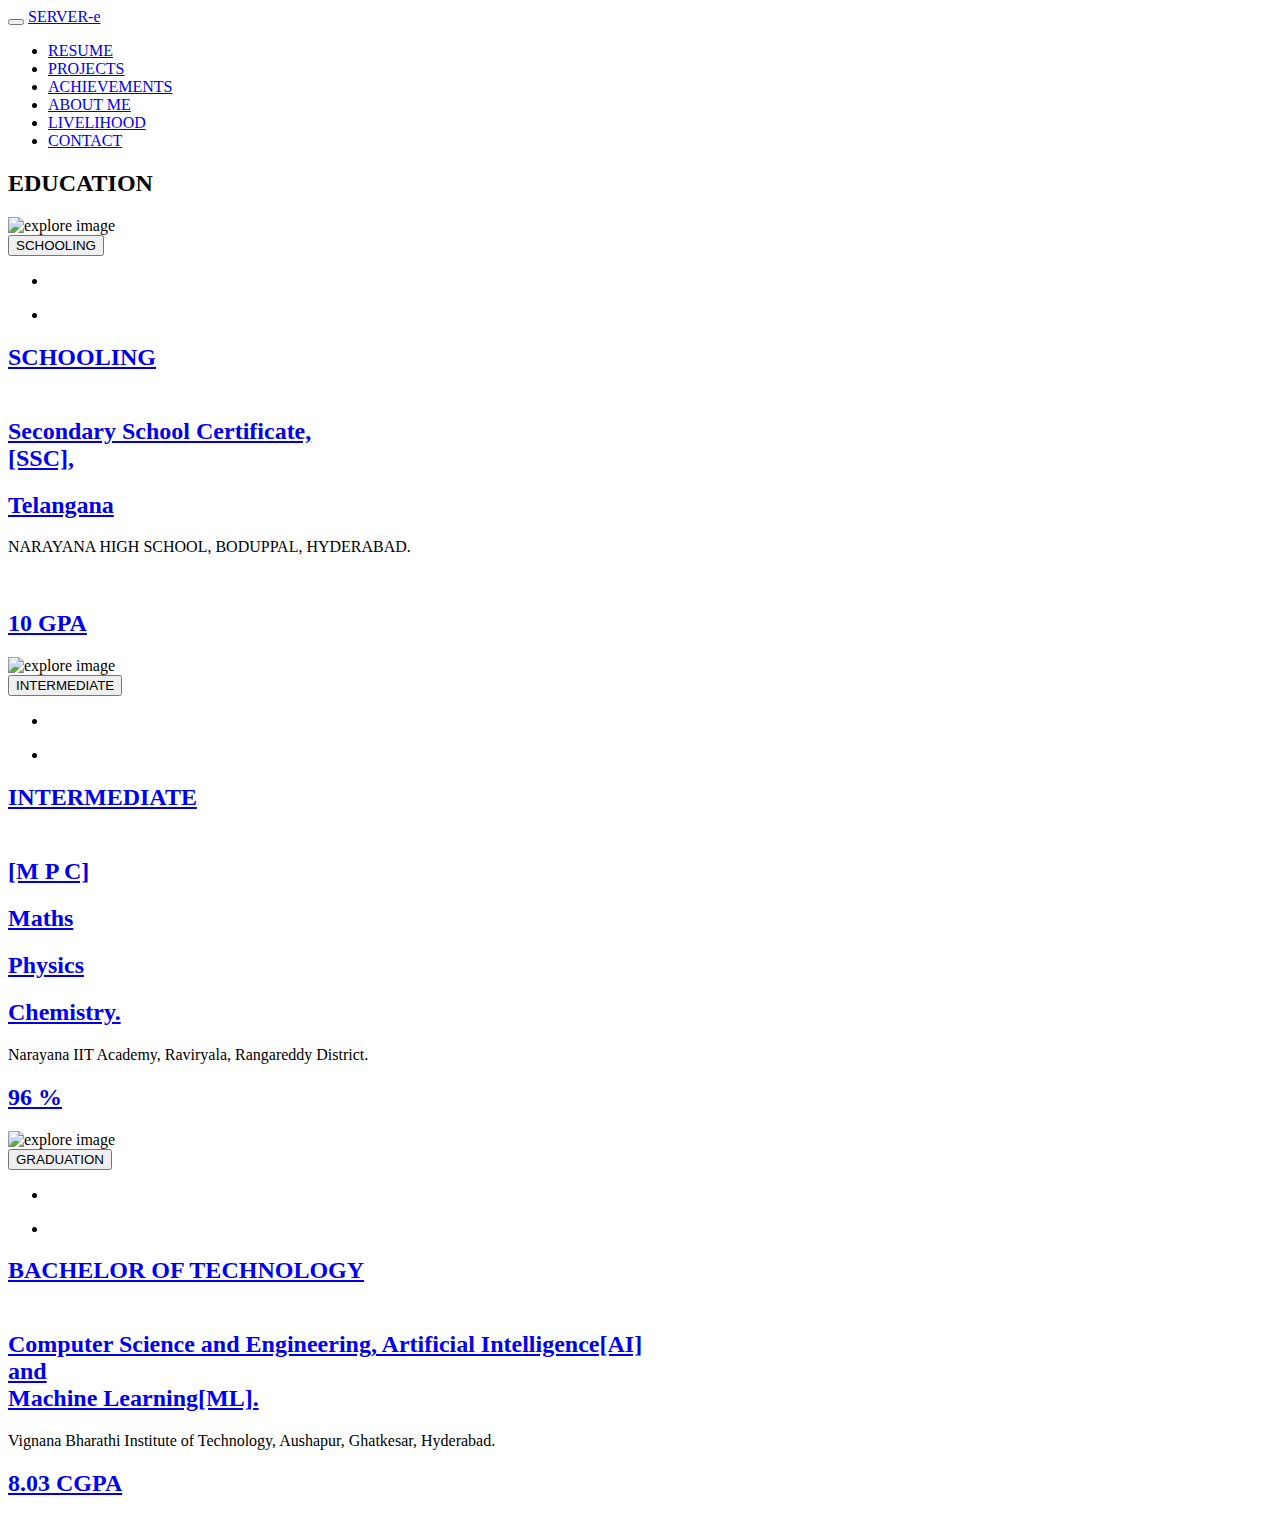
==== education.html @ ba2a2a51 "Add files via upload" ====
<!doctype html>
<html class="no-js" lang="en">

    <head>
        <!-- meta data -->
        <meta charset="utf-8">
        <meta http-equiv="X-UA-Compatible" content="IE=edge">
        <meta name="viewport" content="width=device-width, initial-scale=1">
        <!-- The above 3 meta tags *must* come first in the head; any other head content must come *after* these tags -->

        <!--font-family-->
		<link href="https://fonts.googleapis.com/css?family=Poppins:100,100i,200,200i,300,300i,400,400i,500,500i,600,600i,700,700i,800,800i,900,900i" rel="stylesheet">
        
        <!-- title of site -->
        <title>SERVER-e</title>

        <!-- For favicon png -->
		<link rel="shortcut icon" type="image/icon" href="assets/logo/nit.png"/>
       
        <!--font-awesome.min.css-->
        <link rel="stylesheet" href="assets/css/font-awesome.min.css">

        <!--linear icon css-->
		<link rel="stylesheet" href="assets/css/linearicons.css">

		<!--animate.css-->
        <link rel="stylesheet" href="assets/css/animate.css">

		<!--flaticon.css-->
        <link rel="stylesheet" href="assets/css/flaticon.css">

		<!--slick.css-->
        <link rel="stylesheet" href="assets/css/slick.css">
		<link rel="stylesheet" href="assets/css/slick-theme.css">
		
        <!--bootstrap.min.css-->
        <link rel="stylesheet" href="assets/css/bootstrap.min.css">
		
		<!-- bootsnav -->
		<link rel="stylesheet" href="assets/css/bootsnav.css" >	
        
        <!--style.css-->
        <link rel="stylesheet" href="assets/css/ele.css">
        
        <!--responsive.css-->
        <link rel="stylesheet" href="assets/css/responsive.css">
        
        <!-- HTML5 shim and Respond.js for IE8 support of HTML5 elements and media queries -->
        <!-- WARNING: Respond.js doesn't work if you view the page via file:// -->
		
        <!--[if lt IE 9]>
			<script src="https://oss.maxcdn.com/html5shiv/3.7.3/html5shiv.min.js"></script>
			<script src="https://oss.maxcdn.com/respond/1.4.2/respond.min.js"></script>
        <![endif]-->

    </head>
	
	<body>
		<!--[if lte IE 9]>
            <p class="browserupgrade">You are using an <strong>outdated</strong> browser. Please <a href="https://browsehappy.com/">upgrade your browser</a> to improve your experience and security.</p>
        <![endif]-->
		
		<!--header-top start -->
		<!--/.header-top-->
		<!--header-top end -->

		<!-- top-area Start -->
		<section class="top-area">
			<div class="header-area">
				<!-- Start Navigation -->
			    <nav class="navbar navbar-default bootsnav  navbar-sticky navbar-scrollspy"  data-minus-value-desktop="70" data-minus-value-mobile="55" data-speed="1000">

			        <div class="container">

			            <!-- Start Header Navigation -->
			            <div class="navbar-header">
			                <button type="button" class="navbar-toggle" data-toggle="collapse" data-target="#navbar-menu">
			                    <i class="fa fa-bars"></i>
			                </button>
			                <a class="navbar-brand" href="index.html">SERVER<span>-e</span></a>

			            </div><!--/.navbar-header-->
			            <!-- End Header Navigation -->

			            <!-- Collect the nav links, forms, and other content for toggling -->
			            <div class="collapse navbar-collapse menu-ui-design" id="navbar-menu">
			                <ul class="nav navbar-nav navbar-right" data-in="fadeInDown" data-out="fadeOutUp">
			                    <li class=" scroll active"><a href="#home">RESUME</a></li>
			                    <li class="scroll"><a href="#works">PROJECTS</a></li>
			                    <li class="scroll"><a href="#explore">ACHIEVEMENTS</a></li>
			                    <li class="scroll"><a href="#reviews">ABOUT ME</a></li>
			                    <li class="scroll"><a href="#blog">LIVELIHOOD</a></li>
			                    <li class="scroll"><a href="#contact">CONTACT</a></li>
			                </ul><!--/.nav -->
			            </div><!-- /.navbar-collapse -->
			        </div><!--/.container-->
			    </nav><!--/nav-->
			    <!-- End Navigation -->
			</div><!--/.header-area-->
		    <div class="clearfix"></div>

		</section><!-- /.top-area-->
		<!-- top-area End -->

		<!--welcome-hero start -->
		<section id="home" class="welcome-hero">
			<div class="container">
				<div class="welcome-hero-txt">
					<h2>EDUCATION</h2>
				</div>
				<div class="welcome-hero-serch-box">
				</div>
			</div>

		</section><!--/.welcome-hero-->
		<!--welcome-hero end -->

        <section id="explore" class="explore">
			<div class="container">
				<div class="explore-content">
					<div class="row">
						<div class=" col-md-4 col-sm-6">
							<div class="single-explore-item">
								<div class="single-explore-img">
									<img src="assets/images/Education/i1.jpg" alt="explore image">
									<div class="single-explore-img-info">
										<button onclick="window.location.href='#'">SCHOOLING</button>
										<div class="single-explore-image-icon-box">
											<ul>
												<li>
													<div class="single-explore-image-icon">
														<i class="fa fa-arrows-alt"></i>
													</div>
												</li>
												<li>
													<div class="single-explore-image-icon">
														<i class="fa fa-bookmark-o"></i>
													</div>
												</li>
											</ul>
										</div>
									</div>
								</div>
								<div class="single-explore-txt bg-theme-1">
									<h2><a href="#">SCHOOLING</a></h2>
                                    <h2><a href="#"><br>Secondary School Certificate,<br>[SSC],</a></h2>
                                    <h2><a href="#">Telangana</a></h2>
									
									
									<div class="explore-person">
										<div class="row">
											<div class="col-sm-10">
												<p>
                                                    NARAYANA HIGH SCHOOL, BODUPPAL, HYDERABAD.
                                                </p>
												<br>
											</div>
										</div>
									</div>
									<div class="explore-open-close-part">
										<div class="row">
											<div class="col-sm-5">
                                                <h2><a href="#">10 GPA</a></h2>
											</div>
                                                   
										</div>
									</div>
								</div>
							</div>
						</div>
						<div class="col-md-4 col-sm-6">
							<div class="single-explore-item">
								<div class="single-explore-img">
									<img src="assets/images/Education/i2.jpg" alt="explore image">
									<div class="single-explore-img-info">
										<button onclick="window.location.href='#'">INTERMEDIATE</button>
										<div class="single-explore-image-icon-box">
											<ul>
												<li>
													<div class="single-explore-image-icon">
														<i class="fa fa-arrows-alt"></i>
													</div>
												</li>
												<li>
													<div class="single-explore-image-icon">
														<i class="fa fa-bookmark-o"></i>
													</div>
												</li>
											</ul>
										</div>
									</div>
								</div>
								<div class="single-explore-txt bg-theme-2">
									<h2><a href="#">INTERMEDIATE</a></h2>
                                    <h2><a href="#"><br>[M P C]</a></h2>
                                    <h2><a href="#">Maths</a></h2>
                                    <h2><a href="#">Physics</a></h2>
                                    <h2><a href="#">Chemistry.</a></h2>
									<div class="explore-person">
										<div class="row">
											<div class="col-sm-10">
												<p>
                                                    Narayana IIT Academy, Raviryala, Rangareddy District.
												</p>
											</div>
										</div>
									</div>
									<div class="explore-open-close-part">
										<div class="row">
											<div class="col-sm-5">
                                                <h2><a href="#">96 %</a></h2>
											</div>
                                            
										</div>
									</div>
								</div>
							</div>
						</div>
						<div class="col-md-4 col-sm-6">
							<div class="single-explore-item">
								<div class="single-explore-img">
									<img src="assets/images/Education/i3.png" alt="explore image">
									<div class="single-explore-img-info">
										<button onclick="window.location.href='#'">GRADUATION</button>
										<div class="single-explore-image-icon-box">
											<ul>
												<li>
													<div class="single-explore-image-icon">
														<i class="fa fa-arrows-alt"></i>
													</div>
												</li>
												<li>
													<div class="single-explore-image-icon">
														<i class="fa fa-bookmark-o"></i>
													</div>
												</li>
											</ul>
										</div>
									</div>
								</div>
								<div class="single-explore-txt bg-theme-3">
									<h2><a href="#">BACHELOR OF TECHNOLOGY</a></h2>
                                    <h2><a href="#"><br>Computer Science and Engineering, Artificial Intelligence[AI]<br>and<br>Machine Learning[ML].</a></h2>
									
									<div class="explore-person">
										<div class="row">
											<div class="col-sm-10">
												<p>
                                                    Vignana Bharathi Institute of Technology, Aushapur, Ghatkesar, Hyderabad.
												</p>
											</div>
										</div>
									</div>
									<div class="explore-open-close-part">
										<div class="row">
											<div class="col-sm-5">
                                                <h2><a href="#">8.03 CGPA</a></h2>
											</div>
										</div>
									</div>
								</div>
							</div>
						</div>
					</div>
				</div>
			</div><!--/.container-->

		</section><!--/.explore-->
		
        
        
        
            
            
            

    </body>
</html>
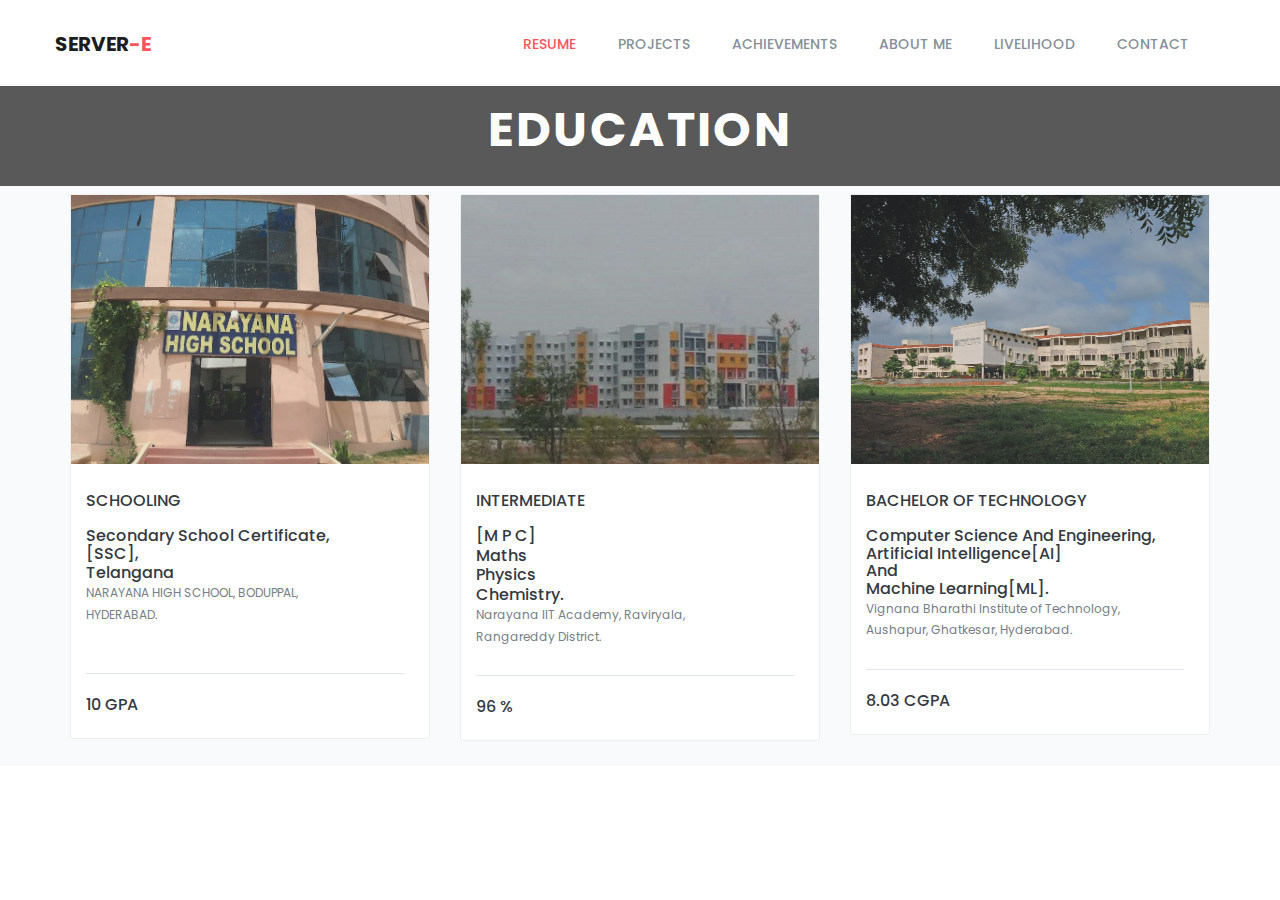
==== commit 3aef5ddf: "Update education.html" ====
--- a/education.html
+++ b/education.html
@@ -15,35 +15,35 @@
         <title>SERVER-e</title>
 
         <!-- For favicon png -->
-		<link rel="shortcut icon" type="image/icon" href="assets/logo/nit.png"/>
+		<link rel="shortcut icon" type="image/icon" href="nit.png"/>
        
         <!--font-awesome.min.css-->
         <link rel="stylesheet" href="assets/css/font-awesome.min.css">
 
         <!--linear icon css-->
-		<link rel="stylesheet" href="assets/css/linearicons.css">
+		<link rel="stylesheet" href="linearicons.css">
 
 		<!--animate.css-->
-        <link rel="stylesheet" href="assets/css/animate.css">
+        <link rel="stylesheet" href="animate.css">
 
 		<!--flaticon.css-->
-        <link rel="stylesheet" href="assets/css/flaticon.css">
+        <link rel="stylesheet" href="flaticon.css">
 
 		<!--slick.css-->
-        <link rel="stylesheet" href="assets/css/slick.css">
-		<link rel="stylesheet" href="assets/css/slick-theme.css">
+        <link rel="stylesheet" href="slick.css">
+		<link rel="stylesheet" href="slick-theme.css">
 		
         <!--bootstrap.min.css-->
-        <link rel="stylesheet" href="assets/css/bootstrap.min.css">
+        <link rel="stylesheet" href="bootstrap.min.css">
 		
 		<!-- bootsnav -->
-		<link rel="stylesheet" href="assets/css/bootsnav.css" >	
+		<link rel="stylesheet" href="bootsnav.css" >	
         
         <!--style.css-->
-        <link rel="stylesheet" href="assets/css/ele.css">
+        <link rel="stylesheet" href="ele.css">
         
         <!--responsive.css-->
-        <link rel="stylesheet" href="assets/css/responsive.css">
+        <link rel="stylesheet" href="responsive.css">
         
         <!-- HTML5 shim and Respond.js for IE8 support of HTML5 elements and media queries -->
         <!-- WARNING: Respond.js doesn't work if you view the page via file:// -->
@@ -122,7 +122,7 @@
 						<div class=" col-md-4 col-sm-6">
 							<div class="single-explore-item">
 								<div class="single-explore-img">
-									<img src="assets/images/Education/i1.jpg" alt="explore image">
+									<img src="i1.jpg" alt="explore image">
 									<div class="single-explore-img-info">
 										<button onclick="window.location.href='#'">SCHOOLING</button>
 										<div class="single-explore-image-icon-box">
@@ -171,7 +171,7 @@
 						<div class="col-md-4 col-sm-6">
 							<div class="single-explore-item">
 								<div class="single-explore-img">
-									<img src="assets/images/Education/i2.jpg" alt="explore image">
+									<img src="i2.jpg" alt="explore image">
 									<div class="single-explore-img-info">
 										<button onclick="window.location.href='#'">INTERMEDIATE</button>
 										<div class="single-explore-image-icon-box">
@@ -219,7 +219,7 @@
 						<div class="col-md-4 col-sm-6">
 							<div class="single-explore-item">
 								<div class="single-explore-img">
-									<img src="assets/images/Education/i3.png" alt="explore image">
+									<img src="i3.png" alt="explore image">
 									<div class="single-explore-img-info">
 										<button onclick="window.location.href='#'">GRADUATION</button>
 										<div class="single-explore-image-icon-box">
@@ -275,4 +275,4 @@
             
 
     </body>
-</html>+</html>
--- a/linearicons.css
+++ b/linearicons.css
@@ -0,0 +1,536 @@
+@font-face {
+	font-family: 'Linearicons-Free';
+	src:url('../fonts/Linearicons-Free.eot?w118d');
+	src:url('../fonts/Linearicons-Free.eot?#iefixw118d') format('embedded-opentype'),
+		url('../fonts/Linearicons-Free.woff2?w118d') format('woff2'),
+		url('../fonts/Linearicons-Free.woff?w118d') format('woff'),
+		url('../fonts/Linearicons-Free.ttf?w118d') format('truetype'),
+		url('../fonts/Linearicons-Free.svg?w118d#Linearicons-Free') format('svg');
+	font-weight: normal;
+	font-style: normal;
+}
+
+.lnr {
+	font-family: 'Linearicons-Free';
+	speak: none;
+	font-style: normal;
+	font-weight: normal;
+	font-variant: normal;
+	text-transform: none;
+	line-height: 1;
+
+	/* Better Font Rendering =========== */
+	-webkit-font-smoothing: antialiased;
+	-moz-osx-font-smoothing: grayscale;
+}
+
+.lnr-home:before {
+	content: "\e800";
+}
+.lnr-apartment:before {
+	content: "\e801";
+}
+.lnr-pencil:before {
+	content: "\e802";
+}
+.lnr-magic-wand:before {
+	content: "\e803";
+}
+.lnr-drop:before {
+	content: "\e804";
+}
+.lnr-lighter:before {
+	content: "\e805";
+}
+.lnr-poop:before {
+	content: "\e806";
+}
+.lnr-sun:before {
+	content: "\e807";
+}
+.lnr-moon:before {
+	content: "\e808";
+}
+.lnr-cloud:before {
+	content: "\e809";
+}
+.lnr-cloud-upload:before {
+	content: "\e80a";
+}
+.lnr-cloud-download:before {
+	content: "\e80b";
+}
+.lnr-cloud-sync:before {
+	content: "\e80c";
+}
+.lnr-cloud-check:before {
+	content: "\e80d";
+}
+.lnr-database:before {
+	content: "\e80e";
+}
+.lnr-lock:before {
+	content: "\e80f";
+}
+.lnr-cog:before {
+	content: "\e810";
+}
+.lnr-trash:before {
+	content: "\e811";
+}
+.lnr-dice:before {
+	content: "\e812";
+}
+.lnr-heart:before {
+	content: "\e813";
+}
+.lnr-star:before {
+	content: "\e814";
+}
+.lnr-star-half:before {
+	content: "\e815";
+}
+.lnr-star-empty:before {
+	content: "\e816";
+}
+.lnr-flag:before {
+	content: "\e817";
+}
+.lnr-envelope:before {
+	content: "\e818";
+}
+.lnr-paperclip:before {
+	content: "\e819";
+}
+.lnr-inbox:before {
+	content: "\e81a";
+}
+.lnr-eye:before {
+	content: "\e81b";
+}
+.lnr-printer:before {
+	content: "\e81c";
+}
+.lnr-file-empty:before {
+	content: "\e81d";
+}
+.lnr-file-add:before {
+	content: "\e81e";
+}
+.lnr-enter:before {
+	content: "\e81f";
+}
+.lnr-exit:before {
+	content: "\e820";
+}
+.lnr-graduation-hat:before {
+	content: "\e821";
+}
+.lnr-license:before {
+	content: "\e822";
+}
+.lnr-music-note:before {
+	content: "\e823";
+}
+.lnr-film-play:before {
+	content: "\e824";
+}
+.lnr-camera-video:before {
+	content: "\e825";
+}
+.lnr-camera:before {
+	content: "\e826";
+}
+.lnr-picture:before {
+	content: "\e827";
+}
+.lnr-book:before {
+	content: "\e828";
+}
+.lnr-bookmark:before {
+	content: "\e829";
+}
+.lnr-user:before {
+	content: "\e82a";
+}
+.lnr-users:before {
+	content: "\e82b";
+}
+.lnr-shirt:before {
+	content: "\e82c";
+}
+.lnr-store:before {
+	content: "\e82d";
+}
+.lnr-cart:before {
+	content: "\e82e";
+}
+.lnr-tag:before {
+	content: "\e82f";
+}
+.lnr-phone-handset:before {
+	content: "\e830";
+}
+.lnr-phone:before {
+	content: "\e831";
+}
+.lnr-pushpin:before {
+	content: "\e832";
+}
+.lnr-map-marker:before {
+	content: "\e833";
+}
+.lnr-map:before {
+	content: "\e834";
+}
+.lnr-location:before {
+	content: "\e835";
+}
+.lnr-calendar-full:before {
+	content: "\e836";
+}
+.lnr-keyboard:before {
+	content: "\e837";
+}
+.lnr-spell-check:before {
+	content: "\e838";
+}
+.lnr-screen:before {
+	content: "\e839";
+}
+.lnr-smartphone:before {
+	content: "\e83a";
+}
+.lnr-tablet:before {
+	content: "\e83b";
+}
+.lnr-laptop:before {
+	content: "\e83c";
+}
+.lnr-laptop-phone:before {
+	content: "\e83d";
+}
+.lnr-power-switch:before {
+	content: "\e83e";
+}
+.lnr-bubble:before {
+	content: "\e83f";
+}
+.lnr-heart-pulse:before {
+	content: "\e840";
+}
+.lnr-construction:before {
+	content: "\e841";
+}
+.lnr-pie-chart:before {
+	content: "\e842";
+}
+.lnr-chart-bars:before {
+	content: "\e843";
+}
+.lnr-gift:before {
+	content: "\e844";
+}
+.lnr-diamond:before {
+	content: "\e845";
+}
+.lnr-linearicons:before {
+	content: "\e846";
+}
+.lnr-dinner:before {
+	content: "\e847";
+}
+.lnr-coffee-cup:before {
+	content: "\e848";
+}
+.lnr-leaf:before {
+	content: "\e849";
+}
+.lnr-paw:before {
+	content: "\e84a";
+}
+.lnr-rocket:before {
+	content: "\e84b";
+}
+.lnr-briefcase:before {
+	content: "\e84c";
+}
+.lnr-bus:before {
+	content: "\e84d";
+}
+.lnr-car:before {
+	content: "\e84e";
+}
+.lnr-train:before {
+	content: "\e84f";
+}
+.lnr-bicycle:before {
+	content: "\e850";
+}
+.lnr-wheelchair:before {
+	content: "\e851";
+}
+.lnr-select:before {
+	content: "\e852";
+}
+.lnr-earth:before {
+	content: "\e853";
+}
+.lnr-smile:before {
+	content: "\e854";
+}
+.lnr-sad:before {
+	content: "\e855";
+}
+.lnr-neutral:before {
+	content: "\e856";
+}
+.lnr-mustache:before {
+	content: "\e857";
+}
+.lnr-alarm:before {
+	content: "\e858";
+}
+.lnr-bullhorn:before {
+	content: "\e859";
+}
+.lnr-volume-high:before {
+	content: "\e85a";
+}
+.lnr-volume-medium:before {
+	content: "\e85b";
+}
+.lnr-volume-low:before {
+	content: "\e85c";
+}
+.lnr-volume:before {
+	content: "\e85d";
+}
+.lnr-mic:before {
+	content: "\e85e";
+}
+.lnr-hourglass:before {
+	content: "\e85f";
+}
+.lnr-undo:before {
+	content: "\e860";
+}
+.lnr-redo:before {
+	content: "\e861";
+}
+.lnr-sync:before {
+	content: "\e862";
+}
+.lnr-history:before {
+	content: "\e863";
+}
+.lnr-clock:before {
+	content: "\e864";
+}
+.lnr-download:before {
+	content: "\e865";
+}
+.lnr-upload:before {
+	content: "\e866";
+}
+.lnr-enter-down:before {
+	content: "\e867";
+}
+.lnr-exit-up:before {
+	content: "\e868";
+}
+.lnr-bug:before {
+	content: "\e869";
+}
+.lnr-code:before {
+	content: "\e86a";
+}
+.lnr-link:before {
+	content: "\e86b";
+}
+.lnr-unlink:before {
+	content: "\e86c";
+}
+.lnr-thumbs-up:before {
+	content: "\e86d";
+}
+.lnr-thumbs-down:before {
+	content: "\e86e";
+}
+.lnr-magnifier:before {
+	content: "\e86f";
+}
+.lnr-cross:before {
+	content: "\e870";
+}
+.lnr-menu:before {
+	content: "\e871";
+}
+.lnr-list:before {
+	content: "\e872";
+}
+.lnr-chevron-up:before {
+	content: "\e873";
+}
+.lnr-chevron-down:before {
+	content: "\e874";
+}
+.lnr-chevron-left:before {
+	content: "\e875";
+}
+.lnr-chevron-right:before {
+	content: "\e876";
+}
+.lnr-arrow-up:before {
+	content: "\e877";
+}
+.lnr-arrow-down:before {
+	content: "\e878";
+}
+.lnr-arrow-left:before {
+	content: "\e879";
+}
+.lnr-arrow-right:before {
+	content: "\e87a";
+}
+.lnr-move:before {
+	content: "\e87b";
+}
+.lnr-warning:before {
+	content: "\e87c";
+}
+.lnr-question-circle:before {
+	content: "\e87d";
+}
+.lnr-menu-circle:before {
+	content: "\e87e";
+}
+.lnr-checkmark-circle:before {
+	content: "\e87f";
+}
+.lnr-cross-circle:before {
+	content: "\e880";
+}
+.lnr-plus-circle:before {
+	content: "\e881";
+}
+.lnr-circle-minus:before {
+	content: "\e882";
+}
+.lnr-arrow-up-circle:before {
+	content: "\e883";
+}
+.lnr-arrow-down-circle:before {
+	content: "\e884";
+}
+.lnr-arrow-left-circle:before {
+	content: "\e885";
+}
+.lnr-arrow-right-circle:before {
+	content: "\e886";
+}
+.lnr-chevron-up-circle:before {
+	content: "\e887";
+}
+.lnr-chevron-down-circle:before {
+	content: "\e888";
+}
+.lnr-chevron-left-circle:before {
+	content: "\e889";
+}
+.lnr-chevron-right-circle:before {
+	content: "\e88a";
+}
+.lnr-crop:before {
+	content: "\e88b";
+}
+.lnr-frame-expand:before {
+	content: "\e88c";
+}
+.lnr-frame-contract:before {
+	content: "\e88d";
+}
+.lnr-layers:before {
+	content: "\e88e";
+}
+.lnr-funnel:before {
+	content: "\e88f";
+}
+.lnr-text-format:before {
+	content: "\e890";
+}
+.lnr-text-format-remove:before {
+	content: "\e891";
+}
+.lnr-text-size:before {
+	content: "\e892";
+}
+.lnr-bold:before {
+	content: "\e893";
+}
+.lnr-italic:before {
+	content: "\e894";
+}
+.lnr-underline:before {
+	content: "\e895";
+}
+.lnr-strikethrough:before {
+	content: "\e896";
+}
+.lnr-highlight:before {
+	content: "\e897";
+}
+.lnr-text-align-left:before {
+	content: "\e898";
+}
+.lnr-text-align-center:before {
+	content: "\e899";
+}
+.lnr-text-align-right:before {
+	content: "\e89a";
+}
+.lnr-text-align-justify:before {
+	content: "\e89b";
+}
+.lnr-line-spacing:before {
+	content: "\e89c";
+}
+.lnr-indent-increase:before {
+	content: "\e89d";
+}
+.lnr-indent-decrease:before {
+	content: "\e89e";
+}
+.lnr-pilcrow:before {
+	content: "\e89f";
+}
+.lnr-direction-ltr:before {
+	content: "\e8a0";
+}
+.lnr-direction-rtl:before {
+	content: "\e8a1";
+}
+.lnr-page-break:before {
+	content: "\e8a2";
+}
+.lnr-sort-alpha-asc:before {
+	content: "\e8a3";
+}
+.lnr-sort-amount-asc:before {
+	content: "\e8a4";
+}
+.lnr-hand:before {
+	content: "\e8a5";
+}
+.lnr-pointer-up:before {
+	content: "\e8a6";
+}
+.lnr-pointer-right:before {
+	content: "\e8a7";
+}
+.lnr-pointer-down:before {
+	content: "\e8a8";
+}
+.lnr-pointer-left:before {
+	content: "\e8a9";
+}--- a/flaticon.css
+++ b/flaticon.css
@@ -0,0 +1,43 @@
+	/*
+  	Flaticon icon font: Flaticon
+  	Creation date: 16/05/2018 10:21
+  	*/
+
+@font-face {
+  font-family: "Flaticon";
+  src: url("../fonts/Flaticon.eot");
+  src: url("../fonts/Flaticon.eot?#iefix") format("embedded-opentype"),
+       url("../fonts/Flaticon.woff") format("woff"),
+       url("../fonts/Flaticon.ttf") format("truetype"),
+       url("../fonts/Flaticon.svg#Flaticon") format("svg");
+  font-weight: normal;
+  font-style: normal;
+}
+
+@media screen and (-webkit-min-device-pixel-ratio:0) {
+  @font-face {
+    font-family: "Flaticon";
+    src: url("../fonts/Flaticon.svg#Flaticon") format("svg");
+  }
+}
+
+[class^="flaticon-"]:before, [class*=" flaticon-"]:before,
+[class^="flaticon-"]:after, [class*=" flaticon-"]:after {   
+  font-family: Flaticon;
+  font-size: 20px;
+  font-style: normal;
+  margin-left: 0px;
+}
+
+.flaticon-placeholder:before { content: "\f100"; }
+.flaticon-search:before { content: "\f101"; }
+.flaticon-gps-fixed-indicator:before { content: "\f102"; }
+.flaticon-list-with-dots:before { content: "\f103"; }
+.flaticon-transport:before { content: "\f104"; }
+.flaticon-pills:before { content: "\f105"; }
+.flaticon-building:before { content: "\f106"; }
+.flaticon-travel:before { content: "\f107"; }
+.flaticon-restaurant:before { content: "\f108"; }
+.flaticon-location-on-road:before { content: "\f109"; }
+.flaticon-networking:before { content: "\f10a"; }
+.flaticon-lightbulb-idea:before { content: "\f10b"; }--- a/bootsnav.css
+++ b/bootsnav.css
@@ -0,0 +1,1474 @@
+/* ==============================================================
+
+Template name : Bootsnav - Multi Purpose Header
+Categorie : Bootstrap Menu in CSS
+Author : adamnurdin01
+Version : v.1.2
+Created : 2016-06-02
+Last update : 2016-10-19
+
+============================================================== */
+
+/* MEGAMENU STYLE
+=================================*/
+nav.bootsnav .dropdown.megamenu-fw {
+    position: static;
+}
+
+nav.bootsnav .container {
+    position: relative;
+}
+
+nav.bootsnav .megamenu-fw .dropdown-menu {
+    left: auto;
+}
+
+nav.bootsnav .megamenu-content {
+    padding: 15px;
+    width: 100% !important;
+}
+
+nav.bootsnav .megamenu-content .title{
+    margin-top: 0;
+}
+
+nav.bootsnav .dropdown.megamenu-fw .dropdown-menu {
+    left: 0;
+    right: 0;
+}
+
+/* Navbar
+=================================*/
+nav.navbar.bootsnav{
+    margin-bottom: 0;
+    -moz-border-radius: 0px;
+    -webkit-border-radius: 0px;
+    -o-border-radius: 0px;
+    border-radius: 0px;
+    background-color: #fff;
+    border: none;
+    border-bottom: solid 1px #e0e0e0;
+    z-index: 9;
+}
+
+nav.navbar.bootsnav ul.nav > li > a{
+    color: #6f6f6f;
+    background-color: transparent;
+    outline: none;
+    margin-bottom: -2px;
+}
+
+nav.navbar.bootsnav ul.nav li.megamenu-fw > a:hover,
+nav.navbar.bootsnav ul.nav li.megamenu-fw > a:focus,
+nav.navbar.bootsnav ul.nav li.active > a:hover,
+nav.navbar.bootsnav ul.nav li.active > a:focus,
+nav.navbar.bootsnav ul.nav li.active > a{
+    background-color: transparent;
+}
+
+nav.navbar.bootsnav .navbar-toggle{
+    background-color: #fff;
+    border: none;
+    padding: 0;
+    font-size: 18px;
+    position: relative;
+    top: 5px;
+}
+
+nav.navbar.bootsnav ul.nav .dropdown-menu .dropdown-menu{
+    top: 0;
+    left: 100%;
+}
+
+nav.navbar.bootsnav ul.nav ul.dropdown-menu > li > a{
+    white-space:normal;
+}
+
+
+ul.menu-col{
+    padding: 0;
+    margin: 0;
+    list-style: none;
+}
+
+ul.menu-col li a{
+    color: #6f6f6f;
+}
+
+ul.menu-col li a:hover,
+ul.menu-col li a:focus{
+    text-decoration: none;
+}
+
+/* Navbar Full
+=================================*/
+nav.bootsnav.navbar-full{
+    padding-bottom: 10px;
+    padding-top: 10px;
+}
+
+nav.bootsnav.navbar-full .navbar-header{
+    display: block;
+    width: 100%;
+}
+
+nav.bootsnav.navbar-full .navbar-toggle{
+    display: inline-block;
+    margin-right: 0;
+    position: relative;
+    top: 0;
+    font-size: 30px;
+    -webkit-transition: all 1s ease-in-out;
+	-moz-transition: all 1s ease-in-out;
+	-o-transition: all 1s ease-in-out;
+	-ms-transition: all 1s ease-in-out;
+	transition: all 1s ease-in-out;
+}
+
+nav.bootsnav.navbar-full .navbar-collapse{
+    position: fixed;
+    width: 100%;
+    height: 100% !important;
+    top: 0;
+    left: 0;
+    padding: 0;
+    display: none !important;
+    z-index: 9;
+}
+
+nav.bootsnav.navbar-full .navbar-collapse.in{
+    display: block !important;
+}
+
+nav.bootsnav.navbar-full .navbar-collapse .nav-full{
+    overflow: auto;
+}
+
+nav.bootsnav.navbar-full .navbar-collapse .wrap-full-menu{
+    display: table-cell;
+    vertical-align: middle;
+    background-color: #fff;
+    overflow: auto;
+}
+
+nav.bootsnav.navbar-full .navbar-collapse .nav-full::-webkit-scrollbar {
+    width: 0;
+}
+
+nav.bootsnav.navbar-full .navbar-collapse .nav-full::-moz-scrollbar {
+    width: 0;
+}
+
+nav.bootsnav.navbar-full .navbar-collapse .nav-full::-ms-scrollbar {
+    width: 0;
+}
+
+nav.bootsnav.navbar-full .navbar-collapse .nav-full::-o-scrollbar {
+    width: 0;
+}
+
+
+nav.bootsnav.navbar-full .navbar-collapse ul.nav{
+    display: block;
+    width: 100%;
+    overflow: auto;
+}
+
+nav.bootsnav.navbar-full .navbar-collapse ul.nav a:hover,
+nav.bootsnav.navbar-full .navbar-collapse ul.nav a:focus,
+nav.bootsnav.navbar-full .navbar-collapse ul.nav a{
+    background-color: transparent;
+}
+
+nav.bootsnav.navbar-full .navbar-collapse ul.nav > li{
+    float: none;
+    display: block;
+    text-align: center;
+}
+
+nav.bootsnav.navbar-full .navbar-collapse ul.nav > li > a{
+    display: table;
+    margin: auto;
+    text-transform: uppercase;
+    font-weight: bold;
+    letter-spacing: 2px;
+    font-size: 24px;
+    padding: 10px 15px;
+}
+
+li.close-full-menu > a{
+    padding-top: 0px;
+    padding-bottom: 0px;
+}
+
+li.close-full-menu{
+    padding-top: 30px;
+    padding-bottom: 30px;
+}
+
+/* Atribute Navigation
+=================================*/
+.attr-nav{
+    float: right;
+    display: inline-block;
+    margin-left: 13px;
+    margin-right: -15px;
+}
+
+.attr-nav > ul{
+    padding: 0;
+    margin: 0 0 -7px 0;
+    list-style: none;
+    display: inline-block;
+}
+
+.attr-nav > ul > li{
+    float: left;
+    display: block;
+}
+
+.attr-nav > ul > li > a{
+    color: #6f6f6f;
+    display: block;
+    padding: 28px 15px;
+    position: relative;
+}
+
+.attr-nav > ul > li > a span.badge{
+    position: absolute;
+    top: 50%;
+    margin-top: -15px;
+    right: 5px;
+    font-size: 10px;
+    padding: 0;
+    width: 15px;
+    height: 15px;
+    padding-top: 2px;
+}
+
+.attr-nav > ul > li.dropdown ul.dropdown-menu{
+    -moz-border-radius: 0px;
+    -webkit-border-radius: 0px;
+    -o-border-radius: 0px;
+    border-radius: 0px;
+    -moz-box-shadow: 0px 0px 0px;
+    -webkit-box-shadow: 0px 0px 0px;
+    -o-box-shadow: 0px 0px 0px;
+    box-shadow: 0px 0px 0px;
+    border: solid 1px #e0e0e0;
+}
+
+ul.cart-list{
+    padding: 0 !important;
+    width: 250px !important;
+}
+
+ul.cart-list > li{
+    position: relative;
+    border-bottom: solid 1px #efefef;
+    padding: 15px 15px 23px 15px !important;
+}
+
+ul.cart-list > li > a.photo{
+    padding: 0 !important;
+    margin-right: 15px;
+    float: left;
+    display: block;
+    width: 50px;
+    height: 50px;
+    left: 15px;
+    top: 15px;
+}
+
+ul.cart-list > li img{
+    width: 50px;
+    height: 50px;
+    border: solid 1px #efefef;
+}
+
+ul.cart-list > li > h6{
+    margin: 0;
+}
+
+ul.cart-list > li > h6 > a.photo{
+    padding: 0 !important;
+    display: block;
+}
+
+ul.cart-list > li > p{
+    margin-bottom: 0;
+}
+
+ul.cart-list > li.total{
+    background-color: #f5f5f5;
+    padding-bottom: 15px !important;
+}
+
+ul.cart-list > li.total > .btn{
+    display: inline-block;
+    border-bottom: solid 1px #efefef;
+}
+
+ul.cart-list > li .price{
+    font-weight: bold;
+}
+
+ul.cart-list > li.total > span{
+    padding-top: 8px;
+}
+
+/* Top Search
+=================================*/
+.top-search{
+    background-color: #333;
+    padding: 10px 0;
+    display: none;
+}
+
+.top-search input.form-control{
+    background-color: transparent;
+    border: none;
+    -moz-box-shadow: 0px 0px 0px;
+    -webkit-box-shadow: 0px 0px 0px;
+    -o-box-shadow: 0px 0px 0px;
+    box-shadow: 0px 0px 0px;
+    color: #fff;
+    height: 40px;
+    padding: 0 15px;
+}
+
+.top-search .input-group-addon{
+    background-color: transparent;
+    border: none;
+    color: #fff;
+    padding-left: 0;
+    padding-right: 0;
+}
+
+.top-search .input-group-addon.close-search{
+    cursor: pointer;
+}
+
+/* Side Menu
+=================================*/
+body{
+    -webkit-transition: all 0.3s ease-in-out;
+	-moz-transition: all 0.3s ease-in-out;
+	-o-transition: all 0.3s ease-in-out;
+	-ms-transition: all 0.3s ease-in-out;
+	transition: all 0.3s ease-in-out;
+}
+
+body.on-side{
+    margin-left: -280px;
+}
+
+.side{
+    position: fixed;
+    overflow-y: auto;
+    top: 0;
+    right: -280px;
+    width: 280px;
+    padding: 25px 30px;
+    height: 100%;
+    display: block;
+    background-color: #333;
+    -webkit-transition: all 0.3s ease-in-out;
+	-moz-transition: all 0.3s ease-in-out;
+	-o-transition: all 0.3s ease-in-out;
+	-ms-transition: all 0.3s ease-in-out;
+	transition: all 0.3s ease-in-out;
+    z-index: 9;
+}
+
+.side.on{
+    right: 0;
+}
+
+.side .close-side{
+    float: right;
+    color: #fff;
+    position: relative;
+    z-index: 2;
+    font-size: 16px;
+}
+
+.side .widget{
+    position: relative;
+    z-index: 1;
+    margin-bottom: 25px;
+}
+
+.side .widget .title{
+    color: #fff;
+    margin-bottom: 15px;
+}
+
+.side .widget ul.link{
+    padding: 0;
+    margin: 0;
+    list-style: none;
+}
+
+.side .widget ul.link li a{
+    color: #9f9f9f;
+    letter-spacing: 1px;
+}
+
+.side .widget ul.link li a:focus,
+.side .widget ul.link li a:hover{
+    color: #fff;
+    text-decoration: none;
+}
+
+/* Share
+=================================*/
+nav.navbar.bootsnav .share{
+    padding: 0 30px;
+    margin-bottom: 30px;
+}
+
+nav.navbar.bootsnav .share ul{
+    display: inline-block;
+    padding: 0;
+    margin: 0 0 -7px 0;
+    list-style: none;
+}
+
+nav.navbar.bootsnav .share ul > li{
+    float: left;
+    display: block;
+    margin-right: 5px;
+}
+
+nav.navbar.bootsnav .share ul > li > a{
+    display: table-cell;
+    vertical-align: middle;
+    text-align: center;
+    width: 35px;
+    height: 35px;
+    -moz-border-radius: 50%;
+    -webkit-border-radius: 50%;
+    -o-border-radius: 50%;
+    border-radius: 50%;
+    background-color: #cfcfcf;
+    color: #fff;
+}
+
+/* Transparent
+=================================*/
+nav.navbar.bootsnav.navbar-fixed{
+    position: fixed;
+    display: block;
+    width: 100%;
+}
+
+nav.navbar.bootsnav.no-background{
+    -webkit-transition: all 1s ease-in-out;
+	-moz-transition: all 1s ease-in-out;
+	-o-transition: all 1s ease-in-out;
+	-ms-transition: all 1s ease-in-out;
+	transition: all 1s ease-in-out;
+}
+
+/* Navbar Sticky
+=================================*/
+.wrap-sticky{
+    position: relative;
+    -webkit-transition: all 0.3s ease-in-out;
+	-moz-transition: all 0.3s ease-in-out;
+	-o-transition: all 0.3s ease-in-out;
+	-ms-transition: all 0.3s ease-in-out;
+	transition: all 0.3s ease-in-out;
+}
+
+.wrap-sticky nav.navbar.bootsnav{
+    position: absolute;
+    width: 100%;
+    left: 0;
+    top: 0;
+}
+
+.wrap-sticky nav.navbar.bootsnav.sticked{
+    position: fixed;
+    -webkit-transition: all 0.2s ease-in-out;
+	-moz-transition: all 0.2s ease-in-out;
+	-o-transition: all 0.2s ease-in-out;
+	-ms-transition: all 0.2s ease-in-out;
+	transition: all 0.2s ease-in-out;
+}
+
+body.on-side .wrap-sticky nav.navbar.bootsnav.sticked{
+    left: -280px;
+}
+
+/* Navbar Responsive
+=================================*/
+@media (min-width: 1024px) and (max-width:1400px) {
+    body.wrap-nav-sidebar .wrapper .container{
+        width: 100%;
+        padding-left: 30px;
+        padding-right: 30px;
+    }
+}
+
+@media (min-width: 1024px) {
+    /* General Navbar
+    =================================*/
+    nav.navbar.bootsnav ul.nav .dropdown-menu .dropdown-menu{
+        margin-top: -2px;
+    }
+
+    nav.navbar.bootsnav ul.nav.navbar-right .dropdown-menu .dropdown-menu{
+        left: -200px;
+    }
+    
+    nav.navbar.bootsnav ul.nav > li > a{
+        padding: 30px 15px;
+        font-weight: 600;
+    }
+    
+    nav.navbar.bootsnav ul.nav > li.dropdown > a.dropdown-toggle:after{
+        font-family: 'FontAwesome';
+        content: "\f0d7";
+        margin-left: 5px;
+        margin-top: 2px;
+    }
+    
+    nav.navbar.bootsnav li.dropdown ul.dropdown-menu{
+        -moz-box-shadow: 0px 0px 0px;
+        -webkit-box-shadow: 0px 0px 0px;
+        -o-box-shadow: 0px 0px 0px;
+        box-shadow: 0px 0px 0px;
+        -moz-border-radius: 0px;
+        -webkit-border-radius: 0px;
+        -o-border-radius: 0px;
+        border-radius: 0px;
+        padding: 0;
+        width: 200px;
+        background: #fff;
+        border: solid 1px #e0e0e0;
+        border-top: solid 5px;
+    }
+    
+    nav.navbar.bootsnav li.dropdown ul.dropdown-menu > li a:hover,
+    nav.navbar.bootsnav li.dropdown ul.dropdown-menu > li a:hover{
+        background-color: transparent;
+    }
+    
+    nav.navbar.bootsnav li.dropdown ul.dropdown-menu > li > a{
+        padding: 10px 15px;
+        border-bottom: solid 1px #eee;
+        color: #6f6f6f;
+    }
+    
+    nav.navbar.bootsnav li.dropdown ul.dropdown-menu > li:last-child > a{
+        border-bottom: none;
+    }
+    
+    nav.navbar.bootsnav ul.navbar-right li.dropdown ul.dropdown-menu li a{
+        text-align: right;
+    }
+    
+    nav.navbar.bootsnav li.dropdown ul.dropdown-menu li.dropdown > a.dropdown-toggle:before{
+        font-family: 'FontAwesome';
+        float: right;
+        content: "\f105";
+        margin-top: 0;
+    }
+    
+    nav.navbar.bootsnav ul.navbar-right li.dropdown ul.dropdown-menu li.dropdown > a.dropdown-toggle:before{
+        font-family: 'FontAwesome';
+        float: left;
+        content: "\f104";
+        margin-top: 0;
+    }
+    
+    nav.navbar.bootsnav li.dropdown ul.dropdown-menu ul.dropdown-menu{
+        top: -3px;
+    }
+    
+    nav.navbar.bootsnav ul.dropdown-menu.megamenu-content{
+        padding: 0 15px !important;
+    }
+    
+    nav.navbar.bootsnav ul.dropdown-menu.megamenu-content > li{
+       padding: 25px 0 20px;
+    }
+    
+    nav.navbar.bootsnav ul.dropdown-menu.megamenu-content.tabbed{
+        padding: 0;
+    }
+    
+    nav.navbar.bootsnav ul.dropdown-menu.megamenu-content.tabbed > li{
+        padding: 0;
+    }
+    
+    nav.navbar.bootsnav ul.dropdown-menu.megamenu-content .col-menu{
+        padding: 0 30px;
+        margin: 0 -0.5px;
+        border-left: solid 1px #f0f0f0;
+        border-right: solid 1px #f0f0f0;
+    }
+    
+    nav.navbar.bootsnav ul.dropdown-menu.megamenu-content .col-menu:first-child{
+        border-left: none;
+    }
+    
+    nav.navbar.bootsnav ul.dropdown-menu.megamenu-content .col-menu:last-child{
+        border-right: none;
+    }
+    
+    nav.navbar.bootsnav ul.dropdown-menu.megamenu-content .content{
+        display: none;
+    }
+    
+    nav.navbar.bootsnav ul.dropdown-menu.megamenu-content .content ul.menu-col li a{
+        text-align: left;
+        padding: 5px 0;
+        display: block;
+        width: 100%;
+        margin-bottom: 0;
+        border-bottom: none;
+        color: #6f6f6f;
+    }
+    
+    nav.navbar.bootsnav.on ul.dropdown-menu.megamenu-content .content{
+        display: block !important;
+        height: auto !important;
+    }
+    
+    /* Navbar Transparent
+    =================================*/  
+    nav.navbar.bootsnav.no-background{
+        background-color: transparent;
+        border: none;
+    }
+    
+    nav.navbar.bootsnav.navbar-transparent .attr-nav{
+        padding-left: 15px;
+        margin-left: 30px;
+    }
+    
+    nav.navbar.bootsnav.navbar-transparent.white{
+        background-color: rgba(255,255,255,0.3);
+        border-bottom: solid 1px #bbb;
+    }
+    
+    nav.navbar.navbar-inverse.bootsnav.navbar-transparent.dark,
+    nav.navbar.bootsnav.navbar-transparent.dark{
+        background-color: rgba(0,0,0,0.3);
+        border-bottom: solid 1px #555;
+    }
+    
+    nav.navbar.bootsnav.navbar-transparent.white .attr-nav{
+        border-left: solid 1px #bbb;
+    }
+    
+    nav.navbar.navbar-inverse.bootsnav.navbar-transparent.dark .attr-nav,
+    nav.navbar.bootsnav.navbar-transparent.dark .attr-nav{
+        border-left: solid 1px #555;
+    }
+    
+    nav.navbar.bootsnav.no-background.white .attr-nav > ul > li > a,
+    nav.navbar.bootsnav.navbar-transparent.white .attr-nav > ul > li > a,
+    nav.navbar.bootsnav.navbar-transparent.white ul.nav > li > a,
+    nav.navbar.bootsnav.no-background.white ul.nav > li > a{
+        color: #fff;
+    }
+    
+    nav.navbar.bootsnav.navbar-transparent.dark .attr-nav > ul > li > a,
+    nav.navbar.bootsnav.navbar-transparent.dark ul.nav > li > a{
+        color: #eee;
+    }
+    
+    nav.navbar.bootsnav.navbar-fixed.navbar-transparent .logo-scrolled,
+    nav.navbar.bootsnav.navbar-fixed.no-background .logo-scrolled{
+        display: none;
+    }
+
+    nav.navbar.bootsnav.navbar-fixed.navbar-transparent .logo-display,
+    nav.navbar.bootsnav.navbar-fixed.no-background .logo-display{
+        display: block;
+    }
+
+    nav.navbar.bootsnav.navbar-fixed .logo-display{
+        display: none;
+    }
+
+    nav.navbar.bootsnav.navbar-fixed .logo-scrolled{
+        display: block;
+    }
+    
+    /* Atribute Navigation
+    =================================*/    
+    .attr-nav > ul > li.dropdown ul.dropdown-menu{
+        margin-top: 0;
+        margin-left: 55px;
+        width: 250px;
+        left: -250px;
+    }
+    
+    /* Menu Center
+    =================================*/
+    nav.navbar.bootsnav.menu-center .container{
+        position: relative;
+    }
+    
+    nav.navbar.bootsnav.menu-center ul.nav.navbar-center{
+        float:none;
+        margin: 0 auto;
+        display: table;
+        table-layout: fixed;
+    }
+    
+    nav.navbar.bootsnav.menu-center .navbar-header,
+    nav.navbar.bootsnav.menu-center .attr-nav{
+        position: absolute;
+    }
+    
+    nav.navbar.bootsnav.menu-center .attr-nav{
+        right: 15px;
+    }
+    
+    /* Navbar Brand top
+    =================================*/
+    nav.bootsnav.navbar-brand-top .navbar-header{
+        display: block;
+        width: 100%;
+        text-align: center;
+    }
+    
+    nav.bootsnav.navbar-brand-top ul.nav > li.dropdown > ul.dropdown-menu{
+        margin-top: 2px;
+    }
+    
+    nav.bootsnav.navbar-brand-top ul.nav > li.dropdown.megamenu-fw > ul.dropdown-menu{
+        margin-top: 0;
+    }
+    
+    nav.bootsnav.navbar-brand-top .navbar-header .navbar-brand{
+        display: inline-block;
+        float: none;
+        margin: 0;
+    }
+    
+    nav.bootsnav.navbar-brand-top .navbar-collapse{
+        text-align: center;
+    }
+    
+    nav.bootsnav.navbar-brand-top ul.nav{
+        display: inline-block;
+        float: none;
+        margin: 0 0 -5px 0;
+    }
+    
+    /* Navbar Center
+    =================================*/
+    nav.bootsnav.brand-center .navbar-header{
+        display: block;
+        width: 100%;
+        position: absolute;
+        text-align: center;
+        top: 0;
+        left: 0;
+    }
+    
+    nav.bootsnav.brand-center .navbar-brand{
+        display: inline-block;
+        float: none;
+    }
+    
+    nav.bootsnav.brand-center .navbar-collapse{
+        text-align: center;
+        display: inline-block;
+        padding-left: 0;
+        padding-right: 0;
+    }
+    
+    nav.bootsnav.brand-center ul.nav > li.dropdown > ul.dropdown-menu{
+        margin-top: 2px;
+    }
+    
+    nav.bootsnav.brand-center ul.nav > li.dropdown.megamenu-fw > ul.dropdown-menu{
+        margin-top: 0;
+    }
+    
+    nav.bootsnav.brand-center .navbar-collapse .col-half{
+        width: 50%;
+        float: left;
+        display: block;
+    }
+    
+    nav.bootsnav.brand-center .navbar-collapse .col-half.left{
+        text-align: right;
+        padding-right: 100px;
+    }
+    
+    nav.bootsnav.brand-center .navbar-collapse .col-half.right{
+        text-align: left;
+        padding-left: 100px;
+    }
+    
+    nav.bootsnav.brand-center ul.nav{
+        float: none !important;
+        margin-bottom: -5px !important;
+        display: inline-block !important;
+    }
+    
+    nav.bootsnav.brand-center ul.nav.navbar-right{
+        margin: 0;
+    }
+    
+    nav.bootsnav.brand-center.center-side .navbar-collapse .col-half.left{
+        text-align: left;
+        padding-right: 100px;
+    }
+    
+    nav.bootsnav.brand-center.center-side .navbar-collapse .col-half.right{
+        text-align: right;
+        padding-left: 100px;
+    }
+    
+    /* Navbar Sidebar
+    =================================*/
+    body.wrap-nav-sidebar .wrapper{
+        padding-left: 260px; 
+        overflow-x: hidden;
+    }
+
+    nav.bootsnav.navbar-sidebar{
+        position: fixed;
+        width: 260px;
+        overflow: hidden;
+        left: 0;
+        padding: 0  0 0 0 !important;
+        background: #fff;
+        border-right: solid 1px #dfdfdf;
+    }  
+    
+    nav.bootsnav.navbar-sidebar .scroller{
+        width: 280px;
+        overflow-y:auto;
+        overflow-x: hidden;
+    }
+
+    nav.bootsnav.navbar-sidebar .container-fluid,
+    nav.bootsnav.navbar-sidebar .container{
+        padding: 0 !important;
+    }
+
+    nav.bootsnav.navbar-sidebar .navbar-header{
+        float: none;
+        display: block;
+        width: 260px;
+        padding: 10px 15px;
+        margin: 10px 0 0 0 !important;
+    }
+    
+    nav.bootsnav.navbar-sidebar .navbar-collapse{
+        padding: 0 !important;
+        width: 260px;
+    }
+
+    nav.bootsnav.navbar-sidebar ul.nav{
+        float: none;
+        display: block;
+        width: 100%;
+        padding: 0 15px !important;
+        margin: 0 0 30px 0;
+    }
+
+    nav.bootsnav.navbar-sidebar ul.nav li{
+        float: none !important;
+    }
+    
+    nav.bootsnav.navbar-sidebar ul.nav > li > a{
+        padding: 10px 15px;
+        font-weight: bold;
+    }
+    
+    nav.bootsnav.navbar-sidebar ul.nav > li.dropdown > a:after{
+        float: right;
+    }
+    
+    nav.bootsnav.navbar-sidebar ul.nav li.dropdown ul.dropdown-menu{
+        left: 100%;
+        top: 0;
+        position: relative !important;
+        left: 0 !important;
+        width: 100% !important;
+        height: auto !important;
+        background-color: transparent;
+        border: none !important;
+        padding: 0;
+        -moz-box-shadow: 0px 0px 0px;
+        -webkit-box-shadow: 0px 0px 0px;
+        -o-box-shadow: 0px 0px 0px;
+        box-shadow: 0px 0px 0px;
+    }
+    
+    nav.bootsnav.navbar-sidebar ul.nav .megamenu-content .col-menu{
+        border: none !important;
+    }
+    
+    nav.bootsnav.navbar-sidebar ul.nav > li.dropdown > ul.dropdown-menu{
+        margin-bottom: 15px;
+    }
+    
+    nav.bootsnav.navbar-sidebar ul.nav li.dropdown ul.dropdown-menu{
+        padding-left: 0;
+        float: none;
+        margin-bottom: 0;
+    }
+    
+    nav.bootsnav.navbar-sidebar ul.nav li.dropdown ul.dropdown-menu li a{
+        padding:  5px 15px;
+        color: #6f6f6f;
+        border: none;
+    }
+    
+    nav.bootsnav.navbar-sidebar ul.nav li.dropdown ul.dropdown-menu ul.dropdown-menu{
+        padding-left: 15px;
+        margin-top: 0;
+    }
+    
+    nav.bootsnav.navbar-sidebar ul.nav li.dropdown ul.dropdown-menu li.dropdown > a:before{
+        font-family: 'FontAwesome';
+        content: "\f105";
+        float: right;
+    }
+    
+    nav.bootsnav.navbar-sidebar ul.nav li.dropdown.on ul.dropdown-menu li.dropdown.on > a:before{
+        content: "\f107";
+    }
+    
+    nav.bootsnav.navbar-sidebar ul.dropdown-menu.megamenu-content > li{
+        padding: 0 !important;
+    }
+        
+    nav.bootsnav.navbar-sidebar .dropdown .megamenu-content .col-menu{
+        display: block;
+        float: none !important;
+        padding: 0;
+        margin: 0;
+        width: 100%;
+    }
+    
+    nav.bootsnav.navbar-sidebar .dropdown .megamenu-content .col-menu .title{
+        padding: 7px 0;
+        text-transform: none;
+        font-weight: 400;
+        letter-spacing: 0px;
+        margin-bottom: 0;
+        cursor: pointer;
+        color: #6f6f6f;
+    }
+    
+    nav.bootsnav.navbar-sidebar .dropdown .megamenu-content .col-menu .title:before{
+        font-family: 'FontAwesome';
+        content: "\f105";
+        float: right;
+    }
+    
+    nav.bootsnav.navbar-sidebar .dropdown .megamenu-content .col-menu.on .title:before{
+        content: "\f107";
+    }
+    
+    nav.bootsnav.navbar-sidebar .dropdown .megamenu-content .col-menu{
+        border: none;
+    }
+    
+    nav.bootsnav.navbar-sidebar .dropdown .megamenu-content .col-menu .content{
+        padding: 0 0 0 15px;
+    }
+    
+    nav.bootsnav.navbar-sidebar .dropdown .megamenu-content .col-menu ul.menu-col li a{
+        padding: 3px 0 !important;
+    }
+}
+
+@media (max-width: 992px) {
+    /* Navbar Responsive
+    =================================*/ 
+    nav.navbar.bootsnav .navbar-brand    {
+        display: inline-block;
+        float: none !important;
+        margin: 0 !important;
+    }
+    
+    nav.navbar.bootsnav .navbar-header {
+        float: none;
+        display: block;
+        text-align: center;
+        padding-left: 30px;
+        padding-right: 30px;
+    }
+    
+    nav.navbar.bootsnav .navbar-toggle {
+        display: inline-block;
+        float: left;
+        margin-right: -200px;
+        margin-top: 10px;
+    }
+    
+    nav.navbar.bootsnav .navbar-collapse {
+        border: none;   
+        margin-bottom: 0;
+    }
+    
+    nav.navbar.bootsnav.no-full .navbar-collapse{
+        max-height: 350px;
+        overflow-y: auto !important;
+    }
+    
+    nav.navbar.bootsnav .navbar-collapse.collapse {
+        display: none !important;
+    }
+    
+    nav.navbar.bootsnav .navbar-collapse.collapse.in {
+        display: block !important;
+    }
+    
+    nav.navbar.bootsnav .navbar-nav {
+        float: none !important;
+        padding-left: 30px;
+        padding-right: 30px;
+        margin: 0px -15px;
+    }
+    
+    nav.navbar.bootsnav .navbar-nav > li {
+        float: none;
+    }
+    
+    nav.navbar.bootsnav li.dropdown a.dropdown-toggle:before{
+        font-family: 'FontAwesome';
+        content: "\f105";
+        float: right;
+        font-size: 16px;
+        margin-left: 10px;
+    }
+    
+    nav.navbar.bootsnav li.dropdown.on > a.dropdown-toggle:before{
+        content: "\f107";
+    }
+    
+    nav.navbar.bootsnav .navbar-nav > li > a{
+        display: block;
+        width: 100%;
+        border-bottom: solid 1px #e0e0e0;
+        padding: 10px 0;
+        border-top: solid 1px #e0e0e0;
+        margin-bottom: -1px;
+    }
+    
+    nav.navbar.bootsnav .navbar-nav > li:first-child > a{
+        border-top: none;
+    }
+    
+    nav.navbar.bootsnav ul.navbar-nav.navbar-left > li:last-child > ul.dropdown-menu{
+        border-bottom: solid 1px #e0e0e0;
+    }
+    
+    nav.navbar.bootsnav ul.nav li.dropdown li a.dropdown-toggle{
+        float: none !important;
+        position: relative;
+        display: block;
+        width: 100%;
+    }
+    
+    nav.navbar.bootsnav ul.nav li.dropdown ul.dropdown-menu{
+        width: 100%;
+        position: relative !important;
+        background-color: transparent;
+        float: none;
+        border: none;
+        padding: 0 0 0 15px !important;
+        margin: 0 0 -1px 0 !important;
+        -moz-box-shadow: 0px 0px 0px;
+        -webkit-box-shadow: 0px 0px 0px;
+        -o-box-shadow: 0px 0px 0px;
+        box-shadow: 0px 0px 0px;
+        -moz-border-radius: 0px 0px 0px;
+        -webkit-border-radius: 0px 0px 0px;
+        -o-border-radius: 0px 0px 0px;
+        border-radius: 0px 0px 0px;
+    }
+    
+    nav.navbar.bootsnav ul.nav li.dropdown ul.dropdown-menu  > li > a{
+        display: block;
+        width: 100%;
+        border-bottom: solid 1px #e0e0e0;
+        padding: 10px 0;
+        color: #6f6f6f;
+    }
+    
+    nav.navbar.bootsnav ul.nav ul.dropdown-menu li a:hover,
+    nav.navbar.bootsnav ul.nav ul.dropdown-menu li a:focus{
+        background-color: transparent;
+    }
+    
+    nav.navbar.bootsnav ul.nav ul.dropdown-menu ul.dropdown-menu{
+        float: none !important;
+        left: 0;
+        padding: 0 0 0 15px;
+        position: relative;
+        background: transparent;
+        width: 100%;
+    }
+    
+    nav.navbar.bootsnav ul.nav ul.dropdown-menu li.dropdown.on > ul.dropdown-menu{
+        display: inline-block;
+        margin-top: -10px;
+    }
+    
+    nav.navbar.bootsnav li.dropdown ul.dropdown-menu li.dropdown > a.dropdown-toggle:after{
+        display: none;
+    }
+    
+    nav.navbar.bootsnav .dropdown .megamenu-content .col-menu .title{
+        padding: 10px 15px 10px 0;
+        line-height: 24px;
+        text-transform: none;
+        font-weight: 400;
+        letter-spacing: 0px;
+        margin-bottom: 0;
+        cursor: pointer;
+        border-bottom: solid 1px #e0e0e0;
+        color: #6f6f6f;
+    }
+    
+    nav.navbar.bootsnav .dropdown .megamenu-content .col-menu ul > li > a{
+        display: block;
+        width: 100%;
+        border-bottom: solid 1px #e0e0e0;
+        padding: 8px 0;
+    }
+    
+   nav.navbar.bootsnav .dropdown .megamenu-content .col-menu .title:before{
+        font-family: 'FontAwesome';
+        content: "\f105";
+        float: right;
+        font-size: 16px;
+        margin-left: 10px;
+       position: relative;
+       right: -15px;
+    }
+    
+    nav.navbar.bootsnav .dropdown .megamenu-content .col-menu:last-child .title{
+        border-bottom: none;
+    }
+    
+    nav.navbar.bootsnav .dropdown .megamenu-content .col-menu.on:last-child .title{
+        border-bottom: solid 1px #e0e0e0;
+    }
+    
+    nav.navbar.bootsnav .dropdown .megamenu-content .col-menu:last-child ul.menu-col li:last-child a{
+        border-bottom: none;
+    }
+    
+    nav.navbar.bootsnav .dropdown .megamenu-content .col-menu.on .title:before{
+        content: "\f107";
+    }
+    
+    nav.navbar.bootsnav .dropdown .megamenu-content .col-menu .content{
+        padding: 0 0 0 15px;
+    }
+    
+    nav.bootsnav.brand-center .navbar-collapse{
+        display: block;
+    }
+    
+    nav.bootsnav.brand-center ul.nav{
+        margin-bottom: 0px !important;
+    }
+    
+    nav.bootsnav.brand-center .navbar-collapse .col-half{
+        width: 100%;
+        float: none;
+        display: block;
+    }
+    
+    nav.bootsnav.brand-center .navbar-collapse .col-half.left{
+        margin-bottom: 0;
+    }
+    
+    nav.bootsnav .megamenu-content{
+        padding: 0;
+    }
+    
+    nav.bootsnav .megamenu-content .col-menu{
+        padding-bottom: 0;
+    }
+    
+    nav.bootsnav .megamenu-content .title{
+        cursor: pointer;
+        display: block;
+        padding: 10px 15px;
+        margin-bottom: 0;
+        font-weight: normal;
+    }
+    
+    nav.bootsnav .megamenu-content .content{
+        display: none;
+    }
+    
+    .attr-nav{
+        position: absolute;
+        right: 60px;
+    }
+    
+    .attr-nav > ul{
+        padding: 0;
+        margin: 0 -15px -7px 0;
+    }
+    
+    .attr-nav > ul > li > a{
+        padding: 16px 15px 15px;
+    }
+    
+    .attr-nav > ul > li.dropdown > a.dropdown-toggle:before{
+        display: none;
+    }
+    
+    .attr-nav > ul > li.dropdown ul.dropdown-menu{
+        margin-top: 2px;
+        margin-left: 55px;
+        width: 250px;
+        left: -250px;
+        border-top: solid 5px;
+    }
+    
+    .top-search .container{
+        padding: 0 45px;
+    }
+    
+    /* Navbar full Responsive
+    =================================*/   
+    nav.bootsnav.navbar-full ul.nav{
+        margin-left: 0;
+    }
+    
+    nav.bootsnav.navbar-full ul.nav > li > a{
+        border: none;
+    }
+    
+    nav.bootsnav.navbar-full .navbar-brand    {
+        float: left !important;
+        padding-left: 0;
+    }
+    
+    nav.bootsnav.navbar-full .navbar-toggle {
+        display: inline-block;
+        float: right;
+        margin-right: 0;
+        margin-top: 10px;
+    }
+    
+    nav.bootsnav.navbar-full .navbar-header {
+        padding-left: 15px;
+        padding-right: 15px;
+    }
+    
+    /* Navbar Sidebar
+    =================================*/ 
+    nav.navbar.bootsnav.navbar-sidebar .share{
+        padding: 30px 15px;
+        margin-bottom: 0;
+    }
+    
+    /* Tabs
+    =================================*/ 
+    nav.navbar.bootsnav .megamenu-content.tabbed{
+        padding-left: 0 !mportant;
+    }
+    
+    nav.navbar.bootsnav .tabbed > li{
+        padding: 25px 0;
+        margin-left: -15px !important;
+    }
+    
+    /* Mobile Navigation
+    =================================*/     
+    body > .wrapper{
+        -webkit-transition: all 0.3s ease-in-out;
+        -moz-transition: all 0.3s ease-in-out;
+        -o-transition: all 0.3s ease-in-out;
+        -ms-transition: all 0.3s ease-in-out;
+        transition: all 0.3s ease-in-out;
+    }
+    
+    body.side-right > .wrapper{
+        margin-left: 280px;
+        margin-right: -280px !important;
+    }
+    
+    nav.navbar.bootsnav.navbar-mobile .navbar-collapse{
+        position: fixed;
+        overflow-y: auto !important;
+        overflow-x: hidden !important;
+        display: block;
+        background: #fff;
+        z-index: 99;
+        width: 280px;
+        height: 100% !important;
+        left: -280px;
+        top: 0;
+        padding: 0;
+        -webkit-transition: all 0.3s ease-in-out;
+        -moz-transition: all 0.3s ease-in-out;
+        -o-transition: all 0.3s ease-in-out;
+        -ms-transition: all 0.3s ease-in-out;
+        transition: all 0.3s ease-in-out;
+    }
+    
+    nav.navbar.bootsnav.navbar-mobile .navbar-collapse.in{
+        left: 0;
+    }
+    
+    nav.navbar.bootsnav.navbar-mobile ul.nav{
+        width: 293px;
+        padding-right: 0;
+        padding-left: 15px;
+    }
+    
+    nav.navbar.bootsnav.navbar-mobile ul.nav > li > a{
+        padding: 15px 15px;
+    }
+    
+    nav.navbar.bootsnav.navbar-mobile ul.nav ul.dropdown-menu > li > a{
+        padding-right: 15px !important;
+        padding-top: 15px !important;
+        padding-bottom: 15px !important;
+    }
+    
+    nav.navbar.bootsnav.navbar-mobile ul.nav ul.dropdown-menu .col-menu .title{
+        padding-right: 30px !important;
+        padding-top: 13px !important;
+        padding-bottom: 13px !important;
+    }
+    
+    nav.navbar.bootsnav.navbar-mobile ul.nav ul.dropdown-menu .col-menu ul.menu-col li a{
+        padding-top: 13px !important;
+        padding-bottom: 13px !important;
+    }
+    
+    nav.navbar.bootsnav.navbar-mobile .navbar-collapse [class*=' col-'] {
+        width: 100%;
+    }
+    
+    nav.navbar.bootsnav.navbar-fixed .logo-scrolled{
+        display: block !important;
+    }
+
+    nav.navbar.bootsnav.navbar-fixed .logo-display{
+        display: none !important;
+    }
+    
+    nav.navbar.bootsnav.navbar-mobile .tab-menu,
+    nav.navbar.bootsnav.navbar-mobile .tab-content{
+        width: 100%;
+        display: block;
+    }
+}
+
+@media (max-width: 767px) {
+    nav.navbar.bootsnav .navbar-header {
+        padding-left: 15px;
+        padding-right: 15px;
+    }
+    
+    nav.navbar.bootsnav .navbar-nav {
+        padding-left: 15px;
+        padding-right: 15px;
+    }
+    
+    .attr-nav{
+        right: 30px;
+    }
+    
+    .attr-nav > ul{
+        margin-right: -10px;
+    }
+    
+    .attr-nav > ul > li > a{
+        padding: 16px 10px 15px;
+        padding-left: 0 !important;
+    }
+    
+    .attr-nav > ul > li.dropdown ul.dropdown-menu{
+        left: -275px;
+    }
+    
+    .top-search .container{
+        padding: 0 15px;
+    }
+    
+    nav.bootsnav.navbar-full .navbar-collapse{
+        left: 15px;
+    }
+    
+    nav.bootsnav.navbar-full .navbar-header{
+        padding-right: 0;
+    }
+    
+    nav.bootsnav.navbar-full .navbar-toggle {
+        margin-right: -15px;
+    }
+    
+    nav.bootsnav.navbar-full ul.nav > li > a{
+        font-size: 18px !important;
+        line-height: 24px !important;
+        padding: 5px 10px !important;
+    }
+    
+    /* Navbar Sidebar
+    =================================*/ 
+    nav.navbar.bootsnav.navbar-sidebar .share{
+        padding: 30px 15px !important;
+    }
+    
+    /* Navbar Sidebar
+    =================================*/ 
+    nav.navbar.bootsnav.navbar-sidebar .share{
+        padding: 30px 0 !important;
+        margin-bottom: 0;
+    }
+    
+    nav.navbar.bootsnav.navbar-mobile.navbar-sidebar .share{
+        padding: 30px 15px !important;
+        margin-bottom: 0;
+    }
+    
+    /* Mobile Navigation
+    =================================*/ 
+    body.side-right > .wrapper{
+        margin-left: 280px;
+        margin-right: -280px !important;
+    }
+    
+    nav.navbar.bootsnav.navbar-mobile .navbar-collapse{
+        margin-left: 0;
+    }
+    
+    nav.navbar.bootsnav.navbar-mobile ul.nav{
+        margin-left: -15px;
+    }
+    
+    nav.navbar.bootsnav.navbar-mobile ul.nav{
+        border-top: solid 1px #fff;
+    }
+    
+    li.close-full-menu{
+        padding-top: 15px !important;
+        padding-bottom: 15px !important;
+    }
+}
+
+@media (min-width: 480px) and (max-width: 640px) {
+    nav.bootsnav.navbar-full ul.nav{
+        padding-top: 30px;
+        padding-bottom: 30px;
+    }
+}
+
--- a/ele.css
+++ b/ele.css
@@ -0,0 +1,530 @@
+
+*{
+    padding: 0;
+    margin: 0;
+}
+
+*{
+	-webkit-box-sizing:border-box;
+	-moz-box-sizing:border-box;
+	-o-box-sizing:border-box;
+	-ms-box-sizing:border-box;
+	box-sizing:border-box;
+}
+body{
+	font-family: 'Poppins', sans-serif;
+	font-size:14px;
+	color:#a09e9c;
+    text-transform:initial;
+    max-width:1920px;
+    margin:0 auto;
+	overflow-x:hidden;
+}
+
+a,a:hover,a:active,a:focus {
+	display:inline-block;
+	text-decoration:none;
+	color: #343a3f;
+	font-size:16px;
+	padding:0;
+    font-weight: 500;
+    text-transform: capitalize;
+}
+h1,h2,h3,h4,h5,h6 { 
+	margin: 0;
+	color:#343a3f;
+    font-size: 18px;
+    font-weight: 500;
+    text-transform: capitalize;
+}
+p {
+	margin: 0;
+	color:#767f86;
+	font-size:14px;
+    line-height: 1.8;
+    text-transform: initial;
+}
+img{border:none;max-width:100%; height:auto;}
+ul{
+	padding: 0;
+    margin: 0 auto;
+    list-style: none;
+}
+ul li {
+	list-style: none;
+	
+}
+select,input,textarea,button{box-shadow:none;outline:0!important;}
+button {background: transparent;border: 0;font-size: 12px;}
+
+html,body{height: 100%;}
+
+[placeholder]:focus::-webkit-input-placeholder {
+  -webkit-transition: opacity 0.3s 0.3s ease; 
+  -moz-transition: opacity 0.3s 0.3s ease; 
+  -ms-transition: opacity 0.3s 0.3s ease; 
+  -o-transition: opacity 0.3s 0.3s ease; 
+  transition: opacity 0.3s 0.3s ease; 
+  opacity: 0;
+}
+
+/* section-header */
+.section-header{
+    position: relative;
+    text-align: center;
+}
+.section-header h2{
+    color: #505866;
+    font-size:24px;
+    font-weight: 500;
+    margin-bottom: 24px;
+    text-transform: uppercase;
+    letter-spacing: 1.3px;
+}
+.section-header h2 span{text-transform: lowercase;}
+.section-header p{
+    font-size:16px;
+}
+/* section-header */
+.fix{position: relative;clear: both;}
+/*=============Style css=========*/
+
+
+/*-------------------------------------
+        2. Header-top
+--------------------------------------*/
+.header-top{border-bottom:1px solid #f6f8fa;}
+
+.header-top ul li {display: inline-block;}
+
+.header-top-left li,.header-top-right li  {display: inline-block;}
+
+/*.select-opt*/
+.select-opt,.header-top-contact{
+    padding: 0px 0px;
+    border-right: 1px solid #f6f8fa;
+}
+.header-top-contact{
+    border-right: 0;
+    border-left: 1px solid #f6f8fa;
+    font-size: 12px;
+}
+.select-opt select {
+    border: none;
+    cursor:pointer;
+    color:#a7b0ba;
+    font-size: 12px;
+    font-weight: 300;
+}
+.select-opt option{
+    color:#a7b0ba;
+    text-transform: uppercase;
+}
+.select-opt a span.lnr-magnifier:before {
+    font-size: 12px;
+    color: #373939;
+}
+.select-opt a span.lnr-magnifier:before {
+    font-size: 12px;
+    color: #373939;
+}
+/*.select-opt*/
+
+.header-top-right ul li a{
+    color:#a7b0ba;
+    font-size: 12px;
+    font-weight: 300;
+}
+
+
+/*-------------------------------------
+        3. Top-area
+--------------------------------------*/
+nav.navbar.bootsnav {
+    background-color:#fff;
+    border-bottom: transparent;
+}
+.wrap-sticky nav.navbar.bootsnav.sticked {background-color: #fff;box-shadow: 0 2px 5px rgba(0,0,0,.2);}
+
+/*.navbar-brand*/
+.navbar-header a.navbar-brand,.navbar-header a.navbar-brand:hover,.navbar-header a.navbar-brand:focus {
+    display: inline-block;
+    color: #1b1e20;
+    font-size: 20px;
+    font-weight: 700;
+    padding: 34px 0px;
+    text-transform:capitalize;
+}
+.navbar-header a.navbar-brand span{display: inline-block;color:#ff545a;text-transform:capitalize;}
+
+.wrap-sticky nav.navbar.bootsnav.sticked .navbar-header a.navbar-brand,.wrap-sticky nav.navbar.bootsnav.sticked .navbar-header a.navbar-brand:hover,.wrap-sticky nav.navbar.bootsnav.sticked .navbar-header a.navbar-brand:focus {padding:30px 0px;}
+/*.navbar-brand*/
+
+/*.nav li*/
+nav.navbar.bootsnav ul.nav > li > a {
+    color: #859098;
+    font-size: 14px;
+    font-weight: 500;
+    text-transform:uppercase;
+    -webkit-transition: 0.3s linear; 
+    -moz-transition: 0.3s linear; 
+    -ms-transition: 0.3s linear; 
+    -o-transition: 0.3s linear; 
+    transition: 0.3s linear;
+}
+nav.navbar.bootsnav ul.nav > li > a {padding:34px 21px;}
+nav.navbar.bootsnav ul.nav > li > a:hover,nav.navbar.bootsnav ul.nav > li > a:focus{color: #ff545a;}
+nav.navbar.bootsnav ul.nav > li.active>a {color: #ff545a;}
+
+nav.navbar.bootsnav ul.nav > li.dropdown > a.dropdown-toggle:after {
+    content: "";
+}
+nav.navbar.bootsnav ul.nav > li.dropdown span {
+    font-size: 8px;
+    margin-left: 15px;
+}
+.wrap-sticky nav.navbar.bootsnav.sticked ul.nav > li > a{padding:34px 21px;}
+/*.nav li*/
+
+/*.menu-ui-design*/
+.menu-ui-design{overflow-y:scroll;height: 350px;}
+.menu-ui-design::-webkit-scrollbar {
+    width:5px;
+}
+.menu-ui-design::-webkit-scrollbar-track {
+    -webkit-box-shadow: inset 0 0 8px #000;
+}
+.menu-ui-design::-webkit-scrollbar-thumb {
+  background-color: #ff545a;
+}
+/*.menu-ui-design*/
+
+/*.navbar-toggle */
+nav.navbar.bootsnav .navbar-toggle {
+    position: relative;
+    background-color: transparent;
+    border: 1px solid #ff545a;
+    padding: 10px;
+    top: 0;
+}
+nav.navbar.bootsnav .navbar-toggle i{color: #ff545a;}
+/*.navbar-toggle */
+
+/*-------------------------------------
+        4.  Welcome-hero
+--------------------------------------*/
+.welcome-hero {
+    position: relative;
+    background:url(../images/welcome-hero/banner.jpg)no-repeat;
+    background-position:center;
+    background-size:cover;
+    text-align: center;
+    height:100px;
+    z-index: 1;
+}
+.welcome-hero:before{
+    position: absolute;
+    content: " ";
+    top: 0;
+    left: 0;
+    width: 100%;
+    height: 100%;
+    background:rgba(0, 0, 0, 0.65);
+    z-index: -1;
+}
+.welcome-hero-txt { padding-top: 10px;
+    padding-bottom: 10px;
+
+}
+
+.welcome-hero-txt h2 {
+    font-size: 48px;
+    color: #fff;
+    font-weight: 700;
+    text-transform: uppercase;
+    letter-spacing: 2.4px;
+    line-height: 1.4;
+}
+.welcome-hero-txt p {
+    font-size: 18px;
+    color: #fcfcfc;
+    margin-top: 25px;
+}
+
+.welcome-hero-serch-box{margin-top: 78px;display: flex;}
+.welcome-hero-form {
+    display: flex;
+    background: #fff;
+    height: 70px;
+    border-radius: 3px;
+    width: 85%;
+}
+.single-welcome-hero-form {
+    position: relative;
+    display: flex;
+    flex-direction: row;
+    align-items: center;
+    width: 50%;
+    padding: 0 30px;
+}
+.single-welcome-hero-form:first-child{border-right: 1px solid #edeff1;}
+.single-welcome-hero-form input {
+    margin-left: 10px;
+    height: 70px;
+    width: 300px;
+    border: 0;
+    background: transparent;
+}
+.single-welcome-hero-form input[type="text"]{
+    font-size: 14px;
+    color: #859098;
+    text-transform: capitalize;
+    font-weight: 500;
+}
+.welcome-hero-form-icon {
+    position: absolute;
+    top: 20px;
+    right: 30px;
+    color: #252d32;
+}
+.welcome-hero-btn {
+    display:  flex;
+    justify-content:  center;
+    align-items:  center;
+    font-size:  14px;
+    color:  #fff;
+    width:  170px;
+    height:  70px;
+    background:  #ff545a;
+    text-transform:  capitalize;
+    margin-left:  30px;
+    border-radius: 3px;
+    -webkit-transition: 0.3s linear; 
+    -moz-transition: 0.3s linear; 
+    -ms-transition: 0.3s linear; 
+    -o-transition: 0.3s linear; 
+    transition: 0.3s linear;
+}
+.welcome-hero-btn:hover{/*background: #fd4043;*/background: #f43032;}
+
+.welcome-hero-btn svg {
+    width:  14px;
+    height:  auto;
+    margin-left:  12px;
+}
+
+
+
+
+
+
+
+
+
+
+
+
+
+
+
+
+
+
+
+
+
+
+
+
+
+.list-topics-content1 {
+    position: relative;
+    top: 8px;
+    z-index: 1;
+}
+
+
+.list-topics-content1 ul li { display: inline-block;}
+
+.single-list-topics-content1{
+    display: flex;
+    align-items: center;
+    flex-direction: column;
+    justify-content: center;
+    width: 350px;
+    height: 220px;
+    background:#fff;
+    border-radius: 3px;
+    margin-right: 20px;
+    margin-bottom: 20px;
+    box-shadow: 0 0px 10px rgba(71,71,71,.2);
+    -webkit-transition: .3s linear; 
+    -moz-transition:.3s linear; 
+    -ms-transition:.3s linear; 
+    -o-transition:.3s linear;
+    transition: .3s linear;
+}
+
+
+.single-list-topics-icon [class^="flaticon-"]:before,.single-list-topics-icon [class*=" flaticon-"]:before,.single-list-topics-icon [class^="flaticon-"]:after,.single-list-topics-icon [class*=" flaticon-"]:after {font-size: 45px;color:#343a3f;}
+.single-list-topics-content1:hover .single-list-topics-icon [class^="flaticon-"]:before,.single-list-topics-content1:hover .single-list-topics-icon [class*=" flaticon-"]:before,.single-list-topics-content1:hover .single-list-topics-icon [class^="flaticon-"]:after,.single-list-topics-content1:hover .single-list-topics-icon [class*=" flaticon-"]:after {color:#fff;}
+
+
+
+.single-list-topics-content1 h2>a { margin: 13px 0;}
+/*.single-list-topics-content:last-child{margin-right: 0;}*/
+
+.single-list-topics-content1:hover h2>a,.single-list-topics-content1:hover p{color: #fff!important;}
+.single-list-topics-content1:hover{
+    color: #fff;
+    background:#ff545a;
+    box-shadow: 0 5px 10px rgba(71,71,71,.4);
+}
+
+
+
+
+
+
+
+.explore{
+    
+    background: #f8fafb;
+}
+.explore-content{margin-top: 8px;}
+
+.single-explore-item {
+    background: #fff;
+    border: 1px solid #edeff1;
+    border-radius: 3px;
+    margin-bottom: 25px;
+    -webkit-transition: .3s linear; 
+    -moz-transition:.3s linear; 
+    -ms-transition:.3s linear; 
+    -o-transition:.3s linear;
+    transition: .3s linear;
+}
+.single-explore-img{position:relative;overflow: hidden;}
+.single-explore-img:before {
+    position: absolute;
+    content: "";
+    top: 0;
+    left: 0;
+    width: 100%;
+    height: 100%;
+    background: rgba(162,172,177,.2);
+}
+.single-explore-img-info {
+    position: absolute;
+    bottom:-20px;
+    left: 0;
+    width: 100%;
+    opacity:0;
+    visibility:hidden;
+    -webkit-transition: .3s linear;
+    -moz-transition: .3s linear;
+    -ms-transition: .3s linear;
+    -o-transition: .3s linear;
+    transition: .3s linear;
+}
+.single-explore-item:hover .single-explore-img-info{
+    opacity:1;
+    visibility:visible;
+    bottom:0px
+}
+.single-explore-img-info button{
+    position: absolute;
+    bottom: 15px;
+    left: 15px;
+    width: 83px;
+    height: 21px;
+    line-height: 21px;
+    background: #ff545a;
+    border-radius: 3px;
+    color: #fcfcfc;
+    text-transform: capitalize;
+    text-align: center;
+    font-size: 12px;
+}
+.single-explore-image-icon-box {
+    text-align: right;
+    position: absolute;
+    bottom: 10px;
+    right:  10px;
+}
+.single-explore-image-icon-box ul li {
+    display:  inline-block;
+    width: 30px;
+    height:  28px;
+    line-height:  28px;
+    background: #252d32;
+    text-align:  center;
+    margin-left:  5px;
+    color:  #cbcccd;
+}
+.single-explore-image-icon-box ul li:hover i{color: #267dff;}
+
+.single-explore-txt {
+    padding: 26px 25px 24px 15px;
+}
+.single-explore-txt.bg-theme-1 .explore-rating{background: #70a9ff;}
+.single-explore-txt.bg-theme-2 .explore-rating{background: #00c61c;}
+.single-explore-txt.bg-theme-3 .explore-rating{background: #ffcc5d;}
+.single-explore-txt.bg-theme-4 .explore-rating{background: #bd70ff;}
+.single-explore-txt.bg-theme-5 .explore-rating{background: #ff7a40;}
+
+.explore-rating-price,.explore-rating-price a {
+    font-size: 12px;
+    color: #777f85;
+    text-transform: capitalize;
+    font-weight: 400;
+    margin: 15px 0 20px;
+}
+.explore-rating-price a {margin:0;}
+.explore-rating {
+    display: inline-block;
+    width: 32px;
+    height: 20px;
+    line-height: 20px;
+    color: #fff;
+    text-align: center;
+    border-radius: 3px;
+    font-weight: 500;
+    margin-right: 10px;
+}
+.explore-price {color: #f63138;}
+.explore-price-box {
+    display: inline-block;
+    padding: 0 10px;
+    margin: 0 8px;
+    border-left: 1px solid #dde0e4;
+    border-right: 1px solid #dde0e4;
+}
+.explore-person {
+    padding-bottom: 28px;
+    border-bottom: 1px solid #e1e5eb;
+}
+.explore-person-img{
+    width: 40px;
+    height: 40px;
+    border-radius: 50%;
+}
+.explore-person p {font-size: 12px;}
+.explore-open-close-part {
+    margin-top: 20px;
+}
+.close-btn {
+    color: #f63138;
+    text-transform: capitalize;
+}
+.close-btn.open-btn {color: #00c437;}
+.explore-map-icon{text-align: right;}
+.explore-map-icon a svg {
+    width: 12px;
+    height: 14px;
+    margin-left: 23px;
+    color: #767f86;
+}
+.explore-map-icon a svg:hover{color: #f63138;}
+.single-explore-txt.bg-theme-2 .explore-map-icon a svg:hover{color: #00c437;}
+.single-explore-item:hover{box-shadow: 0 10px 20px rgba(21,19,19,.2);}
--- a/responsive.css
+++ b/responsive.css
@@ -0,0 +1,117 @@
+@media screen and (max-width:1680px){
+
+}/*max-width:1680px*/
+@media screen and (max-width:1440px){
+	.single-welcome-hero {height: 807px;}
+}/*max-width:1440px*/
+
+@media screen and (max-width:1199px){
+	nav.navbar.bootsnav ul.nav > li > a { padding: 35px 10px;}
+	
+	.welcome-hero-txt h2{font-size: 40px;}
+
+	.single-welcome-hero-form input {width: 177px;}
+	.welcome-hero-btn {width: 140px;}
+
+	.single-ststistics-box h3 {font-size: 18px;}
+	.statistics-content {font-size: 40px;}
+
+}/*max-width:1199px*/
+
+@media screen and (max-width:1024px){
+	.single-welcome-hero {height:768px;}
+}/*max-width:1024px*/
+
+@media screen and (max-width:1008px){
+
+}/*max-width:1008px*/
+
+@media screen and (max-width:992px){
+	nav.navbar.bootsnav .navbar-collapse.collapse.in {padding-bottom: 30px;}
+	nav.navbar.bootsnav .navbar-brand {padding: 25px;}
+	nav.navbar.bootsnav ul.nav > li > a {padding: 15px 0px;border: transparent;}
+	.wrap-sticky nav.navbar.bootsnav.sticked ul.nav > li > a {padding: 15px 0px;}
+}/*max-width:992px*/
+
+@media screen and (max-width:991px){
+	.welcome-hero-serch-box {display: flex; flex-direction: column;align-items: center;}
+	.welcome-hero-btn {margin-top: 30px;}
+	.welcome-hero-form {width: 100%;}
+	.explore-price-box {padding: 0 5px;margin: 0 5px;}
+	.footer-menu ul.footer-menu-item li a {padding-left: 15px;}
+}/*max-width:991px*/
+
+@media screen and (max-width:768px){
+    
+}/*max-width:768px*/
+
+@media screen and (max-width:767px){
+	.welcome-hero-txt h2 {font-size: 24px;}
+	.single-welcome-hero {height:auto;background: transparent;padding: 100px 0;display: block;}
+	.welcome-hero-txt {padding-top: 80px;}
+	.single-welcome-hero-form {flex-direction: column;width: 100%;background: #fff; margin: 15px 0;padding: 20px 0;}
+	.welcome-hero-form {width: 100%;flex-direction: column;height: 250px;background: transparent;}
+
+	.list-topics-content {top: 0;margin: 60px auto;}
+
+	.single-how-works,.single-blog-item {max-width: 350px;margin: 30px auto;}
+
+	.single-explore-item {max-width: 350px;margin: 30px auto;}
+	.explore-map-icon {text-align: left;margin-top: 10px;}
+	.explore-map-icon a svg {margin-right: 23px;margin-left: 0;}
+
+	.statistics{padding:60px 0;}
+
+	.subscribe-title h2 {line-height: 1.8;}
+	.appsLand-btn {position: relative;margin-top: 30px;}
+	.subscription-input-group .subscription-input-form {width: 450px;}
+
+	.footer-menu .navbar-header a.navbar-brand, .footer-menu.footer-menu .navbar-header a.navbar-brand:hover, .footer-menu .navbar-header a.navbar-brand:focus {height: auto;}
+	.footer-social {text-align:left;margin-top: 20px;}
+	.footer-menu ul.footer-menu-item {text-align: left;margin-top: 20px;}
+	.footer-menu ul.footer-menu-item li a {padding-right: 15px;padding-left: 0;margin-bottom: 15px;}
+	
+}/*max-width:767px*/
+
+@media screen and (max-width: 660px){
+
+}/*max-width:660px*/
+
+@media screen and (max-width: 640px){
+	.explore-rating-price a {margin-top: 10px;}
+}/*max-width:640px*/
+
+@media screen and (max-width: 580px){
+
+}/*max-width:580px*/
+
+@media screen and (max-width: 540px){
+	.header-top ul li.head-responsive-right {float: none!important;display: block;}
+	.select-opt,.header-top-contact{border:0;}
+	.subscribe-title h2 {font-size: 18px;}
+}/*max-width:540px*/
+
+@media screen and (max-width: 480px){
+	.subscription-input-group .subscription-input-form {width: 300px;}
+}/*max-width:480px*/
+
+@media screen and (max-width: 440px){
+	
+}/*max-width:400px*/
+
+@media screen and (max-width: 399px){
+	.testimonial-carousel .col-sm-3, .testimonial-carousel .col-xs-12 {width: 260px;}
+	.footer-social span {display: block;margin-bottom: 15px;}
+}/*max-width:399px*/
+	
+@media screen and (max-width:350px){
+	nav.navbar.bootsnav .navbar-toggle {margin-right: -25px;left:-10px;}
+	nav.navbar.bootsnav .navbar-brand {padding:25px 0;font-size: 20px;}
+	.wrap-sticky nav.navbar.bootsnav.sticked .navbar-header a.navbar-brand, .wrap-sticky nav.navbar.bootsnav.sticked .navbar-header a.navbar-brand:hover,.wrap-sticky nav.navbar.bootsnav.sticked .navbar-header a.navbar-brand:focus {padding: 25px 0px;}
+	.subscription-input-group .subscription-input-form {width: 220px;}
+}/*max-width:350px*/
+
+@media screen and  (max-width: 320px){
+	
+}/*max-width:320px*/
+
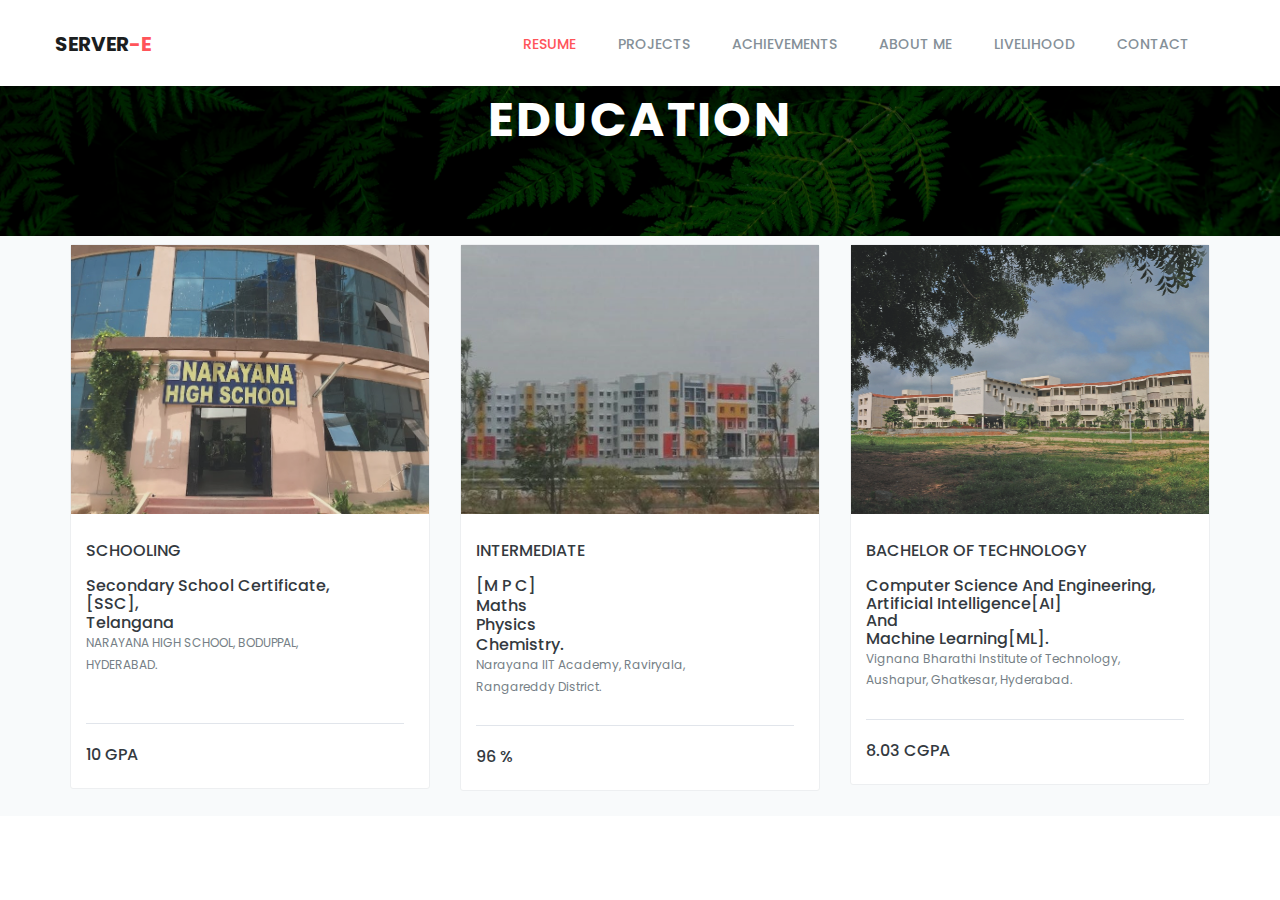
==== commit e5024da5: "Update education.html" ====
--- a/education.html
+++ b/education.html
@@ -85,12 +85,12 @@
 			            <!-- Collect the nav links, forms, and other content for toggling -->
 			            <div class="collapse navbar-collapse menu-ui-design" id="navbar-menu">
 			                <ul class="nav navbar-nav navbar-right" data-in="fadeInDown" data-out="fadeOutUp">
-			                    <li class=" scroll active"><a href="#home">RESUME</a></li>
-			                    <li class="scroll"><a href="#works">PROJECTS</a></li>
-			                    <li class="scroll"><a href="#explore">ACHIEVEMENTS</a></li>
-			                    <li class="scroll"><a href="#reviews">ABOUT ME</a></li>
-			                    <li class="scroll"><a href="#blog">LIVELIHOOD</a></li>
-			                    <li class="scroll"><a href="#contact">CONTACT</a></li>
+			                    <li class=" scroll active"><a href="#index.html home">RESUME</a></li>
+			                    <li class="scroll"><a href="index.html #works">PROJECTS</a></li></a>
+			                    <li class="scroll"><a href="index.html #explore">ACHIEVEMENTS</a></li>
+			                    <li class="scroll"><a href="index.html #reviews">ABOUT ME</a></li>
+			                    <li class="scroll"><a href="#index.html blog">LIVELIHOOD</a></li>
+			                    <li class="scroll"><a href="#index.html contact">CONTACT</a></li>
 			                </ul><!--/.nav -->
 			            </div><!-- /.navbar-collapse -->
 			        </div><!--/.container-->
--- a/ele.css
+++ b/ele.css
@@ -215,11 +215,11 @@
 --------------------------------------*/
 .welcome-hero {
     position: relative;
-    background:url(../images/welcome-hero/banner.jpg)no-repeat;
+    background:url("http://chnithish.github.io/SERVER-E/banner.jpg")no-repeat;
     background-position:center;
     background-size:cover;
     text-align: center;
-    height:100px;
+    height:150px;
     z-index: 1;
 }
 .welcome-hero:before{
@@ -232,8 +232,7 @@
     background:rgba(0, 0, 0, 0.65);
     z-index: -1;
 }
-.welcome-hero-txt { padding-top: 10px;
-    padding-bottom: 10px;
+.welcome-hero-txt { padding: auto;
 
 }
 
